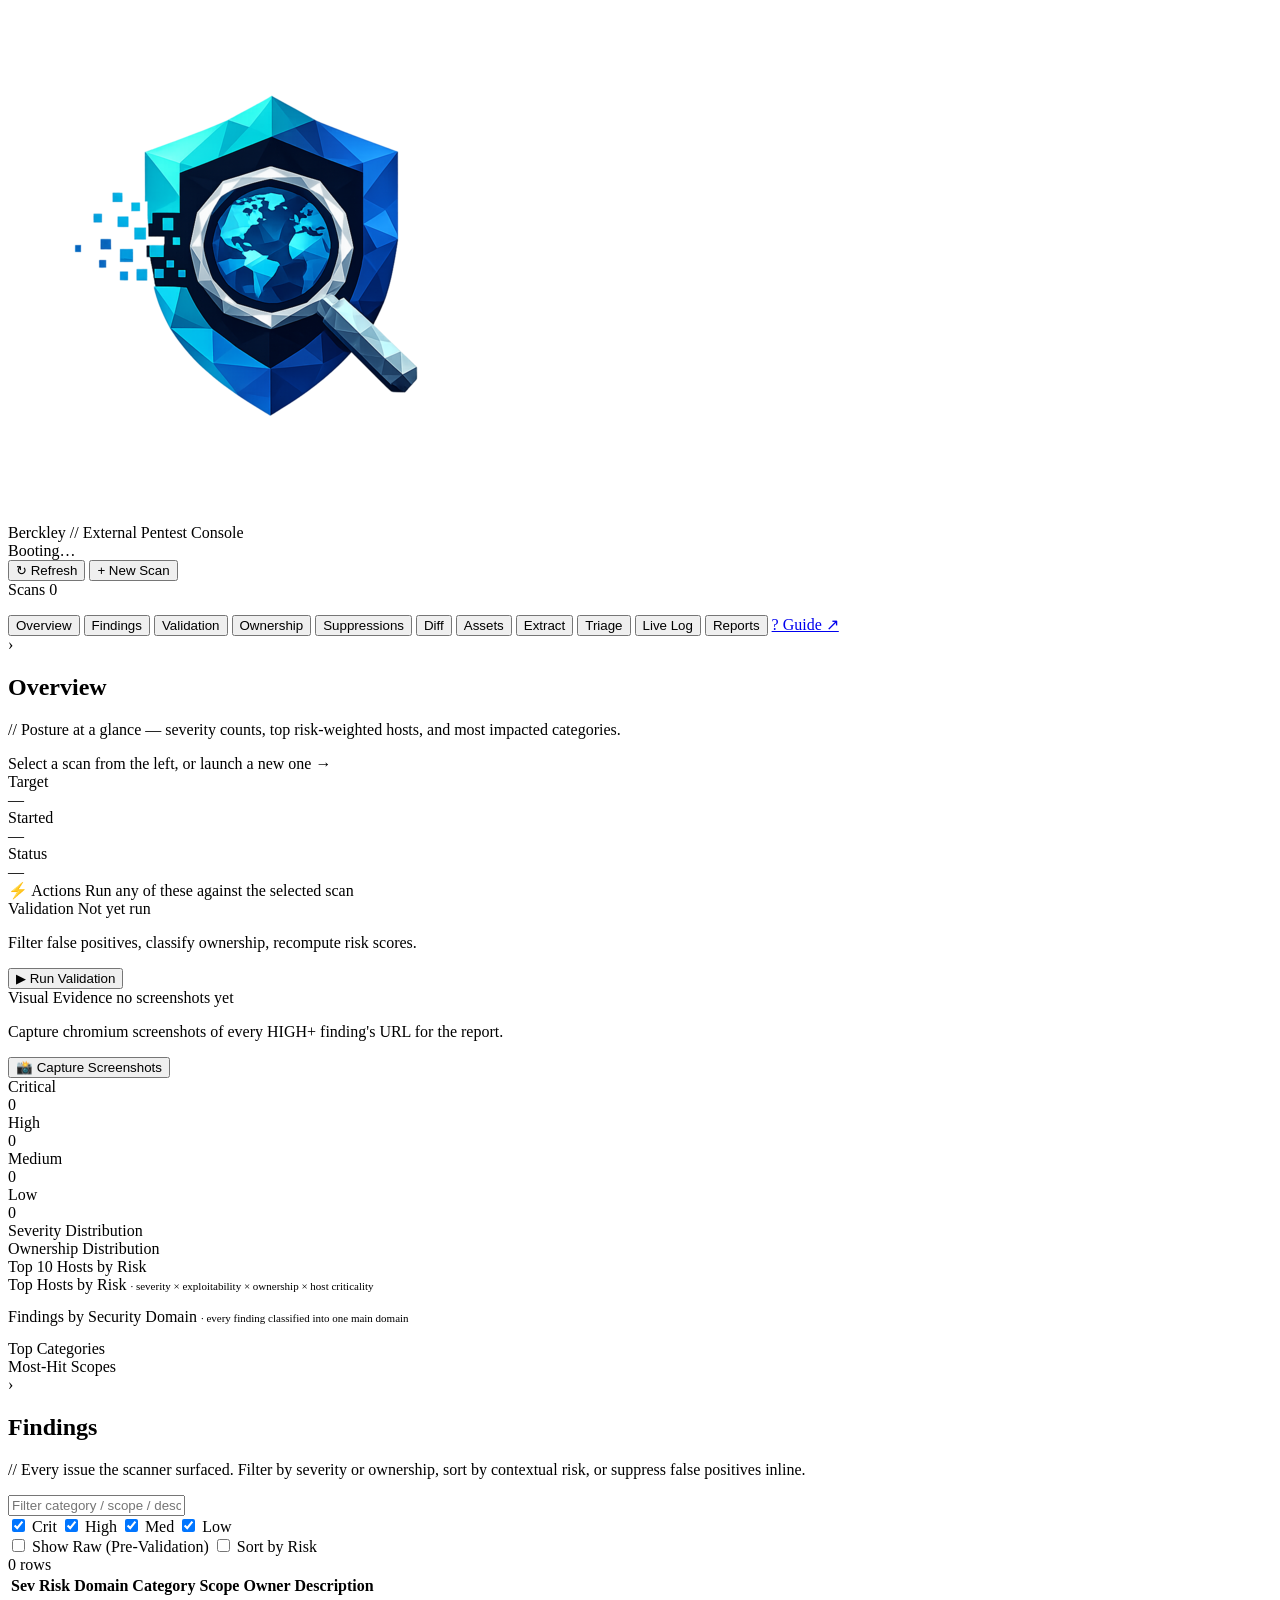
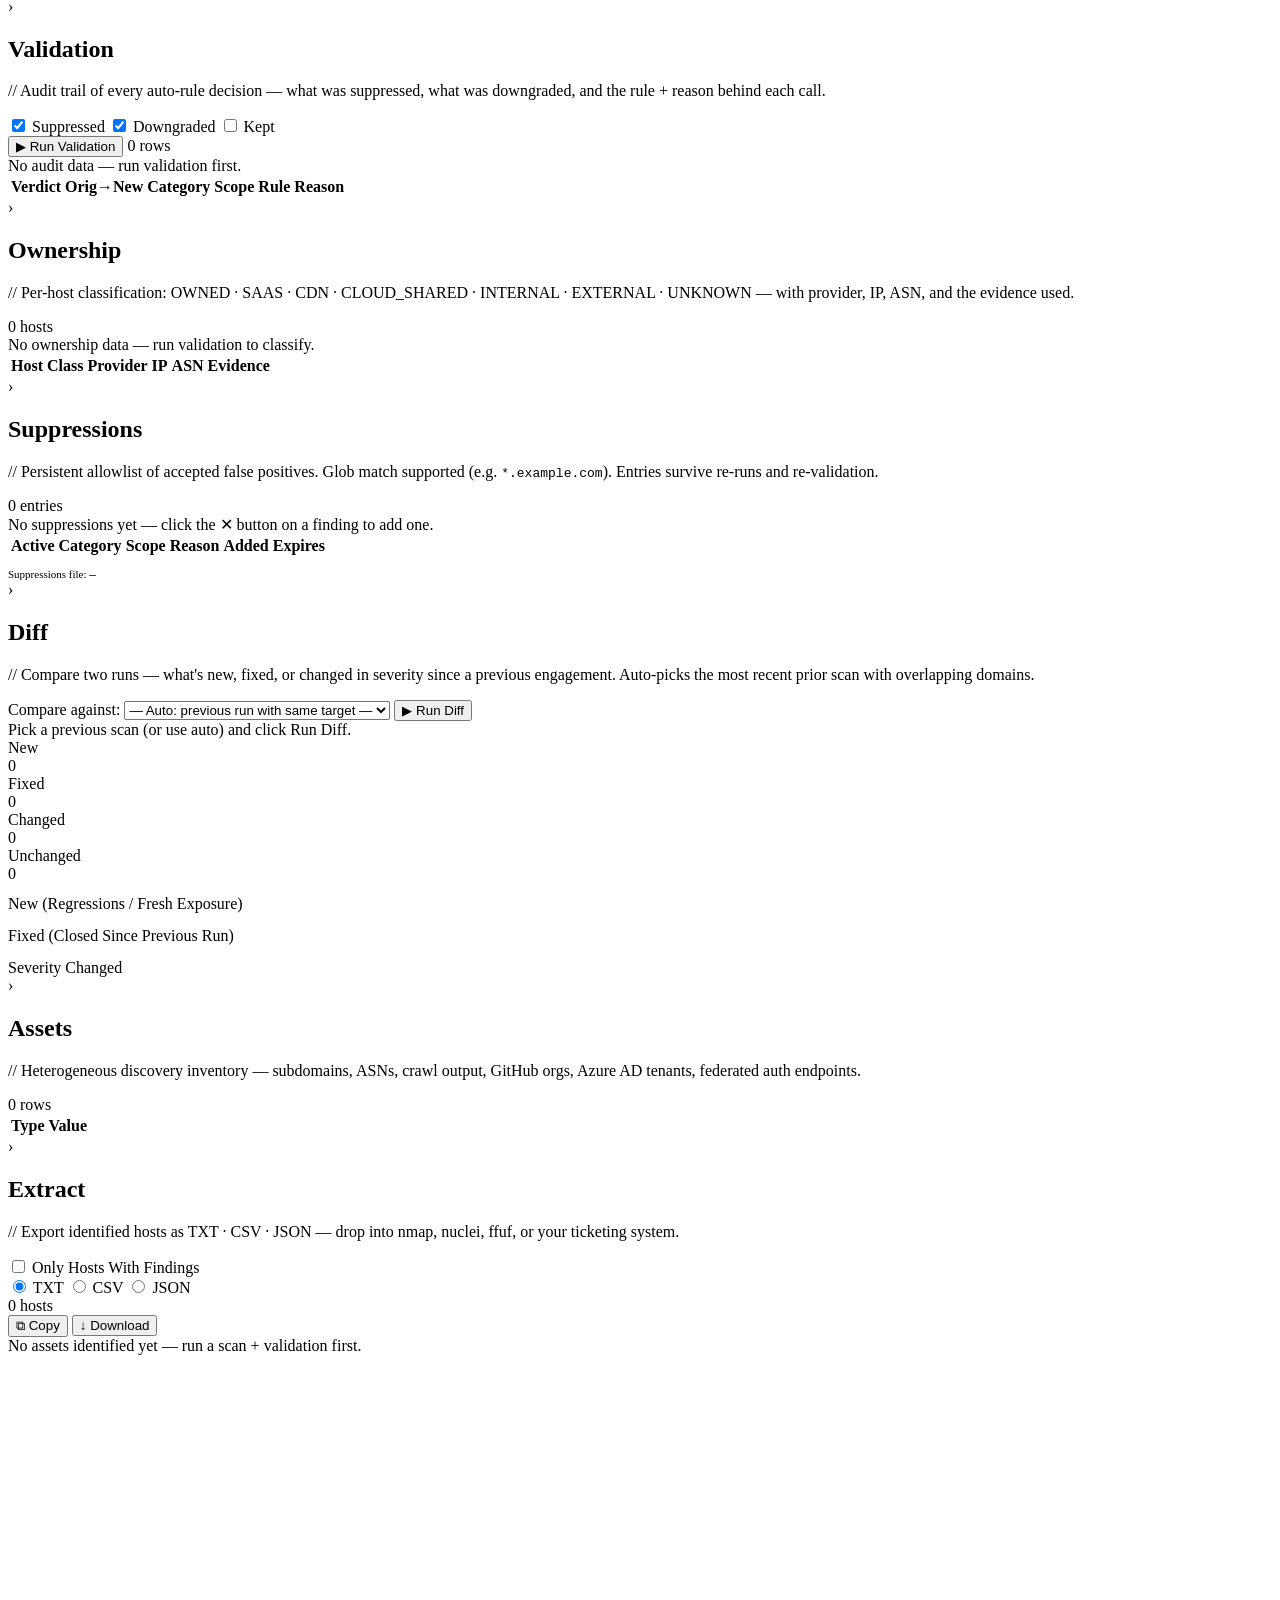
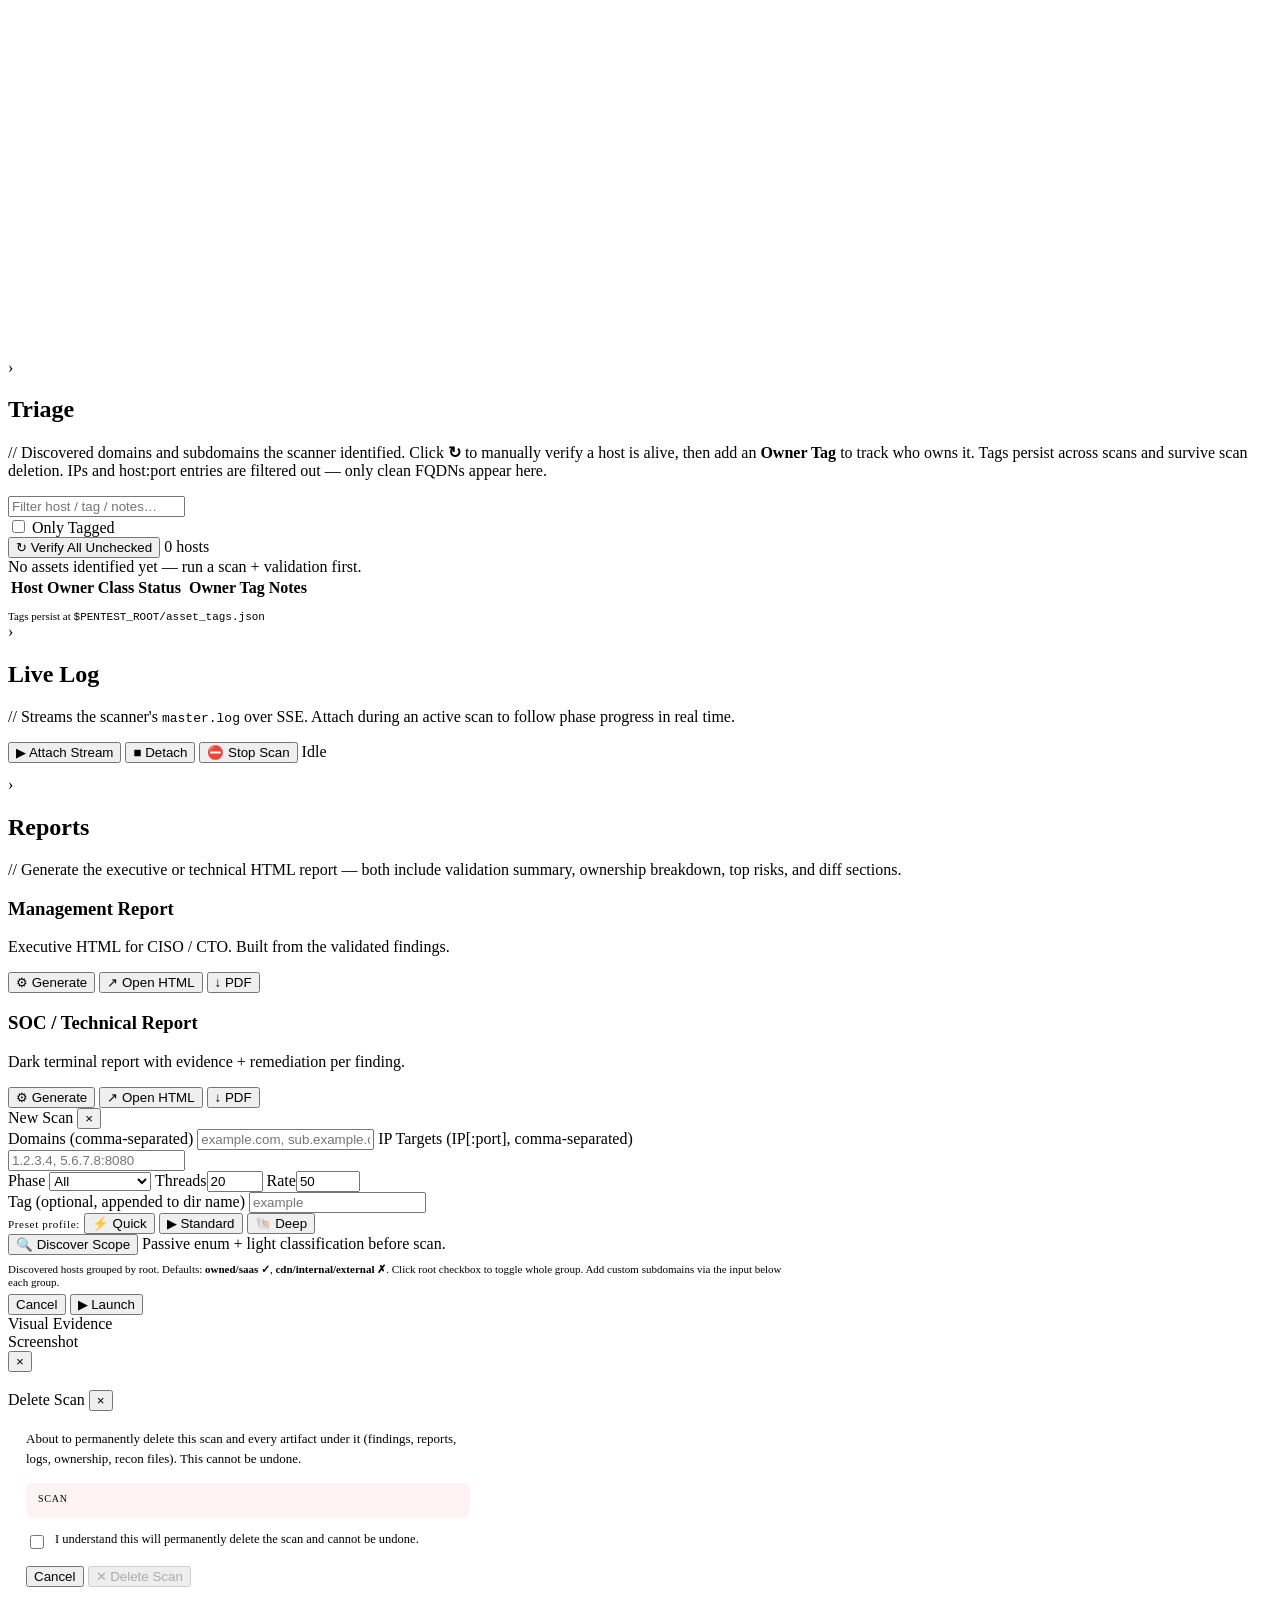
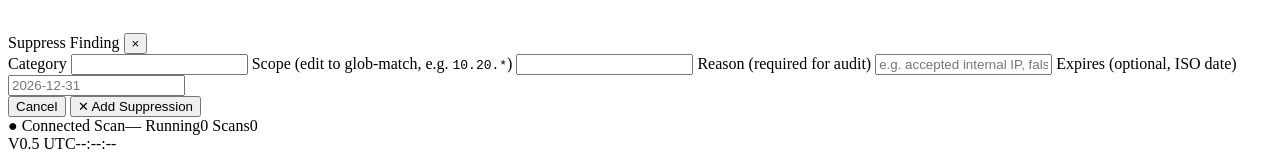
==== dashboard/static/index.html @ d4cac2fb "Berckley — external attack-surface scanner, console & reports Public release of the tool only (no en" ====
<!doctype html>
<html lang="en">
<head>
<meta charset="utf-8">
<meta name="viewport" content="width=device-width, initial-scale=1">
<title>Berckley // External Pentest Console</title>
<link rel="icon" type="image/png" href="/logo.png">
<link rel="apple-touch-icon" href="/logo.png">
<link rel="preconnect" href="https://fonts.googleapis.com">
<link rel="preconnect" href="https://fonts.gstatic.com" crossorigin>
<link href="https://fonts.googleapis.com/css2?family=Inter:wght@400;500;600;700&family=JetBrains+Mono:wght@400;500;600&display=swap" rel="stylesheet">
<link rel="stylesheet" href="/static/style.css">
</head>
<body>

<header class="top">
  <div class="brand">
    <div class="logo-frame">
      <img src="/logo.png" alt="berckley" class="logo-img"
           onerror="this.style.display='none';this.parentElement.querySelector('.logo').style.display='grid';">
      <span class="logo" style="display:none">br</span>
    </div>
    <div class="brand-text">
      <div class="title">
        <span class="wordmark">Berckley</span>
        <span class="sep">//</span>
        <span class="subtitle">External Pentest Console</span>
      </div>
      <div class="sub health-line" id="health-line"><span class="online-dot"></span> Booting…</div>
    </div>
  </div>
  <div class="top-actions">
    <button id="btn-refresh" class="ghost">↻ Refresh</button>
    <button id="btn-new" class="primary">+ New Scan</button>
  </div>
</header>

<main class="layout">

  <aside class="sidebar">
    <div class="sidebar-head">
      <span>Scans</span>
      <span class="dim" id="scan-count">0</span>
    </div>
    <ul id="scan-list" class="scan-list"></ul>
  </aside>

  <section class="content">

    <nav class="tabs">
      <button class="tab active" data-tab="overview">Overview</button>
      <button class="tab" data-tab="findings">Findings</button>
      <button class="tab" data-tab="audit">Validation</button>
      <button class="tab" data-tab="ownership">Ownership</button>
      <button class="tab" data-tab="suppressions">Suppressions</button>
      <button class="tab" data-tab="diff">Diff</button>
      <button class="tab" data-tab="assets">Assets</button>
      <button class="tab" data-tab="extract">Extract</button>
      <button class="tab" data-tab="triage">Triage</button>
      <button class="tab" data-tab="live">Live Log</button>
      <button class="tab" data-tab="reports">Reports</button>
      <a class="tab tab-aux" href="/static/guide.html" target="_blank" rel="noopener"
         title="Open the user guide in a new tab">? Guide ↗</a>
    </nav>

    <div id="panel-overview" class="panel active">
      <div class="panel-head">
        <div class="panel-head-main">
          <span class="panel-prompt">›</span>
          <h2 class="panel-title">Overview</h2>
        </div>
        <p class="panel-desc">// Posture at a glance — severity counts, top risk-weighted hosts, and most impacted categories.</p>
      </div>
      <div id="overview-empty" class="empty">Select a scan from the left, or launch a new one →</div>
      <div id="overview-body" class="hidden">
        <div class="meta">
          <div><span class="dim">Target</span><div id="ov-target">—</div></div>
          <div><span class="dim">Started</span><div id="ov-started">—</div></div>
          <div><span class="dim">Status</span><div id="ov-status">—</div></div>
        </div>

        <div class="actions-bar">
          <div class="actions-bar-head">
            <span class="actions-prompt">⚡</span>
            <span class="actions-title">Actions</span>
            <span class="dim actions-sub">Run any of these against the selected scan</span>
          </div>
          <div class="actions-grid">
            <div class="action-card">
              <div class="action-card-head">
                <span class="action-card-name">Validation</span>
                <span class="action-card-state" id="ov-val-state">Not yet run</span>
              </div>
              <p class="action-card-desc">Filter false positives, classify ownership, recompute risk scores.</p>
              <button id="btn-validate" class="action-card-btn primary">▶ Run Validation</button>
            </div>
            <div class="action-card">
              <div class="action-card-head">
                <span class="action-card-name">Visual Evidence</span>
                <span class="action-card-state" id="shots-state">no screenshots yet</span>
              </div>
              <p class="action-card-desc">Capture chromium screenshots of every HIGH+ finding's URL for the report.</p>
              <button id="btn-capture-shots" class="action-card-btn primary">📸 Capture Screenshots</button>
            </div>
          </div>
        </div>

        <div id="ov-source-banner" class="banner hidden"></div>

        <div id="scorecard" class="scorecard hidden"></div>

        <div class="sev-grid">
          <div class="sev-card crit"><div class="lbl">Critical</div><div id="ov-crit" class="val">0</div><div class="delta dim" id="ov-crit-d"></div></div>
          <div class="sev-card high"><div class="lbl">High</div><div id="ov-high" class="val">0</div><div class="delta dim" id="ov-high-d"></div></div>
          <div class="sev-card med"><div class="lbl">Medium</div><div id="ov-med" class="val">0</div><div class="delta dim" id="ov-med-d"></div></div>
          <div class="sev-card low"><div class="lbl">Low</div><div id="ov-low" class="val">0</div><div class="delta dim" id="ov-low-d"></div></div>
        </div>

        <div class="charts-grid">
          <div class="chart-card">
            <div class="chart-head">Severity Distribution</div>
            <div id="chart-sev" class="chart-body"></div>
          </div>
          <div class="chart-card">
            <div class="chart-head">Ownership Distribution</div>
            <div id="chart-own" class="chart-body"></div>
          </div>
          <div class="chart-card chart-wide">
            <div class="chart-head">Top 10 Hosts by Risk</div>
            <div id="chart-risk" class="chart-body"></div>
          </div>
        </div>

        <div style="margin-bottom:14px">
          <div class="block-title">Top Hosts by Risk
            <span class="dim" style="font-weight:400;font-size:11px">
              · severity × exploitability × ownership × host criticality
            </span>
          </div>
          <table class="data" id="tbl-risk-hosts"><tbody></tbody></table>
        </div>
        <div style="margin-bottom:14px">
          <div class="block-title">Findings by Security Domain
            <span class="dim" style="font-weight:400;font-size:11px">
              · every finding classified into one main domain
            </span>
          </div>
          <div id="domain-cards" class="domain-cards"></div>
        </div>
        <div class="cols">
          <div class="col">
            <div class="block-title">Top Categories</div>
            <table class="data" id="tbl-cats"><tbody></tbody></table>
          </div>
          <div class="col">
            <div class="block-title">Most-Hit Scopes</div>
            <table class="data" id="tbl-scopes"><tbody></tbody></table>
          </div>
        </div>
      </div>
    </div>

    <div id="panel-findings" class="panel">
      <div class="panel-head">
        <div class="panel-head-main">
          <span class="panel-prompt">›</span>
          <h2 class="panel-title">Findings</h2>
        </div>
        <p class="panel-desc">// Every issue the scanner surfaced. Filter by severity or ownership, sort by contextual risk, or suppress false positives inline.</p>
      </div>
      <div class="toolbar">
        <input id="f-search" placeholder="Filter category / scope / description…" />
        <div class="chip-group" id="f-sev">
          <label><input type="checkbox" value="CRITICAL" checked> Crit</label>
          <label><input type="checkbox" value="HIGH" checked> High</label>
          <label><input type="checkbox" value="MEDIUM" checked> Med</label>
          <label><input type="checkbox" value="LOW" checked> Low</label>
        </div>
        <div class="chip-group" id="f-owner"></div>
        <div class="chip-group" id="f-domain"></div>
        <div class="chip-group">
          <label><input type="checkbox" id="f-raw"> Show Raw (Pre-Validation)</label>
          <label><input type="checkbox" id="f-sort-risk"> Sort by Risk</label>
        </div>
        <span class="dim" id="f-count">0 rows</span>
      </div>
      <div class="table-wrap">
        <table class="data findings">
          <thead><tr><th>Sev</th><th>Risk</th><th>Domain</th><th>Category</th><th>Scope</th><th>Owner</th><th>Description</th><th></th></tr></thead>
          <tbody id="findings-body"></tbody>
        </table>
      </div>
    </div>

    <div id="panel-audit" class="panel">
      <div class="panel-head">
        <div class="panel-head-main">
          <span class="panel-prompt">›</span>
          <h2 class="panel-title">Validation</h2>
        </div>
        <p class="panel-desc">// Audit trail of every auto-rule decision — what was suppressed, what was downgraded, and the rule + reason behind each call.</p>
      </div>
      <div class="toolbar">
        <div class="chip-group" id="a-verdict">
          <label><input type="checkbox" value="SUPPRESS" checked> Suppressed</label>
          <label><input type="checkbox" value="DOWNGRADE" checked> Downgraded</label>
          <label><input type="checkbox" value="KEEP"> Kept</label>
        </div>
        <button id="btn-validate-2" class="primary">▶ Run Validation</button>
        <span class="dim" id="audit-count">0 rows</span>
      </div>
      <div id="audit-empty" class="empty hidden">No audit data — run validation first.</div>
      <div class="table-wrap" id="audit-wrap">
        <table class="data">
          <thead><tr><th>Verdict</th><th>Orig→New</th><th>Category</th><th>Scope</th><th>Rule</th><th>Reason</th></tr></thead>
          <tbody id="audit-body"></tbody>
        </table>
      </div>
    </div>

    <div id="panel-ownership" class="panel">
      <div class="panel-head">
        <div class="panel-head-main">
          <span class="panel-prompt">›</span>
          <h2 class="panel-title">Ownership</h2>
        </div>
        <p class="panel-desc">// Per-host classification: OWNED · SAAS · CDN · CLOUD_SHARED · INTERNAL · EXTERNAL · UNKNOWN — with provider, IP, ASN, and the evidence used.</p>
      </div>
      <div class="toolbar">
        <div id="o-classes" class="chip-group"></div>
        <span class="dim" id="o-count">0 hosts</span>
      </div>
      <div id="ownership-empty" class="empty hidden">No ownership data — run validation to classify.</div>
      <div class="table-wrap" id="ownership-wrap">
        <table class="data">
          <thead><tr><th>Host</th><th>Class</th><th>Provider</th><th>IP</th><th>ASN</th><th>Evidence</th></tr></thead>
          <tbody id="ownership-body"></tbody>
        </table>
      </div>
    </div>

    <div id="panel-suppressions" class="panel">
      <div class="panel-head">
        <div class="panel-head-main">
          <span class="panel-prompt">›</span>
          <h2 class="panel-title">Suppressions</h2>
        </div>
        <p class="panel-desc">// Persistent allowlist of accepted false positives. Glob match supported (e.g. <code>*.example.com</code>). Entries survive re-runs and re-validation.</p>
      </div>
      <div class="toolbar">
        <span class="dim" id="sup-count">0 entries</span>
      </div>
      <div id="sup-empty" class="empty hidden">No suppressions yet — click the ✕ button on a finding to add one.</div>
      <div class="table-wrap" id="sup-wrap">
        <table class="data">
          <thead><tr><th>Active</th><th>Category</th><th>Scope</th><th>Reason</th><th>Added</th><th>Expires</th><th></th></tr></thead>
          <tbody id="sup-body"></tbody>
        </table>
      </div>
      <div class="dim" style="margin-top:10px;font-size:11px">
        Suppressions file: <code id="sup-file">—</code>
      </div>
    </div>

    <div id="panel-diff" class="panel">
      <div class="panel-head">
        <div class="panel-head-main">
          <span class="panel-prompt">›</span>
          <h2 class="panel-title">Diff</h2>
        </div>
        <p class="panel-desc">// Compare two runs — what's new, fixed, or changed in severity since a previous engagement. Auto-picks the most recent prior scan with overlapping domains.</p>
      </div>
      <div class="toolbar">
        <label class="dim">Compare against:</label>
        <select id="diff-against"><option value="">— Auto: previous run with same target —</option></select>
        <button id="btn-diff" class="primary">▶ Run Diff</button>
        <span class="dim" id="diff-state"></span>
      </div>
      <div id="diff-empty" class="empty">Pick a previous scan (or use auto) and click Run Diff.</div>
      <div id="diff-body" class="hidden">
        <div class="sev-grid" style="grid-template-columns: repeat(4, 1fr); margin-bottom: 12px">
          <div class="sev-card crit"><div class="lbl">New</div><div id="diff-new-n" class="val">0</div></div>
          <div class="sev-card low"><div class="lbl">Fixed</div><div id="diff-fixed-n" class="val">0</div></div>
          <div class="sev-card med"><div class="lbl">Changed</div><div id="diff-changed-n" class="val">0</div></div>
          <div class="sev-card"><div class="lbl">Unchanged</div><div id="diff-same-n" class="val">0</div></div>
        </div>
        <div class="cols" style="grid-template-columns: 1fr">
          <div>
            <div class="block-title">New (Regressions / Fresh Exposure)</div>
            <table class="data"><tbody id="diff-new-body"></tbody></table>
          </div>
          <div style="margin-top:14px">
            <div class="block-title">Fixed (Closed Since Previous Run)</div>
            <table class="data"><tbody id="diff-fixed-body"></tbody></table>
          </div>
          <div style="margin-top:14px">
            <div class="block-title">Severity Changed</div>
            <table class="data"><tbody id="diff-changed-body"></tbody></table>
          </div>
        </div>
      </div>
    </div>

    <div id="panel-assets" class="panel">
      <div class="panel-head">
        <div class="panel-head-main">
          <span class="panel-prompt">›</span>
          <h2 class="panel-title">Assets</h2>
        </div>
        <p class="panel-desc">// Heterogeneous discovery inventory — subdomains, ASNs, crawl output, GitHub orgs, Azure AD tenants, federated auth endpoints.</p>
      </div>
      <div class="toolbar">
        <div id="a-types" class="chip-group"></div>
        <span class="dim" id="a-count">0 rows</span>
      </div>
      <div class="table-wrap">
        <table class="data">
          <thead><tr><th>Type</th><th>Value</th></tr></thead>
          <tbody id="assets-body"></tbody>
        </table>
      </div>
    </div>

    <div id="panel-extract" class="panel">
      <div class="panel-head">
        <div class="panel-head-main">
          <span class="panel-prompt">›</span>
          <h2 class="panel-title">Extract</h2>
        </div>
        <p class="panel-desc">// Export identified hosts as TXT · CSV · JSON — drop into nmap, nuclei, ffuf, or your ticketing system.</p>
      </div>
      <div class="toolbar">
        <div id="x-classes" class="chip-group"></div>
        <div class="chip-group">
          <label><input type="checkbox" id="x-with-findings"> Only Hosts With Findings</label>
        </div>
        <div class="chip-group" id="x-format-group">
          <label><input type="radio" name="xfmt" value="txt" checked> TXT</label>
          <label><input type="radio" name="xfmt" value="csv"> CSV</label>
          <label><input type="radio" name="xfmt" value="json"> JSON</label>
        </div>
        <span class="dim" id="x-count">0 hosts</span>
        <div class="row" style="margin-left:auto">
          <button id="x-copy" class="ghost">⧉ Copy</button>
          <button id="x-download" class="primary">↓ Download</button>
        </div>
      </div>
      <div id="extract-empty" class="empty hidden">No assets identified yet — run a scan + validation first.</div>
      <pre id="extract-preview" class="terminal" style="height:calc(100vh - 320px);font-size:12px"></pre>
    </div>

    <div id="panel-triage" class="panel">
      <div class="panel-head">
        <div class="panel-head-main">
          <span class="panel-prompt">›</span>
          <h2 class="panel-title">Triage</h2>
        </div>
        <p class="panel-desc">// Discovered domains and subdomains the scanner identified. Click <strong>↻</strong> to manually verify a host is alive, then add an <strong>Owner Tag</strong> to track who owns it. Tags persist across scans and survive scan deletion. IPs and host:port entries are filtered out — only clean FQDNs appear here.</p>
      </div>
      <div class="toolbar">
        <input id="t-search" placeholder="Filter host / tag / notes…">
        <div class="chip-group" id="t-status-chips"></div>
        <div class="chip-group">
          <label><input type="checkbox" id="t-only-tagged"> Only Tagged</label>
        </div>
        <button id="t-verify-all" class="primary">↻ Verify All Unchecked</button>
        <span class="dim" id="t-count">0 hosts</span>
      </div>
      <div id="triage-empty" class="empty hidden">No assets identified yet — run a scan + validation first.</div>
      <div class="table-wrap" id="triage-wrap">
        <table class="data triage">
          <thead><tr>
            <th>Host</th>
            <th>Owner Class</th>
            <th>Status</th>
            <th></th>
            <th>Owner Tag</th>
            <th>Notes</th>
            <th></th>
          </tr></thead>
          <tbody id="triage-body"></tbody>
        </table>
      </div>
      <div class="dim" style="margin-top:10px;font-size:11px">
        Tags persist at <code id="t-file">$PENTEST_ROOT/asset_tags.json</code>
      </div>
    </div>

    <div id="panel-live" class="panel">
      <div class="panel-head">
        <div class="panel-head-main">
          <span class="panel-prompt">›</span>
          <h2 class="panel-title">Live Log</h2>
        </div>
        <p class="panel-desc">// Streams the scanner's <code>master.log</code> over SSE. Attach during an active scan to follow phase progress in real time.</p>
      </div>
      <div class="toolbar">
        <button id="btn-attach" class="primary">▶ Attach Stream</button>
        <button id="btn-detach" class="ghost">■ Detach</button>
        <button id="btn-stop" class="danger">⛔ Stop Scan</button>
        <span class="dim" id="stream-state">Idle</span>
      </div>
      <pre id="live-log" class="terminal"></pre>
    </div>

    <div id="panel-reports" class="panel">
      <div class="panel-head">
        <div class="panel-head-main">
          <span class="panel-prompt">›</span>
          <h2 class="panel-title">Reports</h2>
        </div>
        <p class="panel-desc">// Generate the executive or technical HTML report — both include validation summary, ownership breakdown, top risks, and diff sections.</p>
      </div>
      <div class="report-actions">
        <div class="rep-card">
          <h3>Management Report</h3>
          <p class="dim">Executive HTML for CISO / CTO. Built from the validated findings.</p>
          <div class="row">
            <button id="btn-gen-mgmt" class="primary">⚙ Generate</button>
            <button id="btn-view-mgmt" class="ghost">↗ Open HTML</button>
            <button id="btn-pdf-mgmt" class="ghost">↓ PDF</button>
          </div>
        </div>
        <div class="rep-card">
          <h3>SOC / Technical Report</h3>
          <p class="dim">Dark terminal report with evidence + remediation per finding.</p>
          <div class="row">
            <button id="btn-gen-soc" class="primary">⚙ Generate</button>
            <button id="btn-view-soc" class="ghost">↗ Open HTML</button>
            <button id="btn-pdf-soc" class="ghost">↓ PDF</button>
          </div>
        </div>
      </div>
    </div>

  </section>
</main>

<!-- New scan modal -->
<div id="modal" class="modal hidden">
  <div class="modal-body" style="width:780px;max-width:96vw">
    <div class="modal-head">
      <span>New Scan</span>
      <button id="modal-close" class="ghost">×</button>
    </div>
    <form id="new-form">
      <label>Domains <span class="dim">(comma-separated)</span>
        <input name="domains" placeholder="example.com, sub.example.com">
      </label>
      <label>IP Targets <span class="dim">(IP[:port], comma-separated)</span>
        <input name="targets" placeholder="1.2.3.4, 5.6.7.8:8080">
      </label>
      <div class="row3">
        <label>Phase
          <select name="phase">
            <option value="all" selected>All</option>
            <option value="1">1 — OSINT</option>
            <option value="2">2 — DNS</option>
            <option value="3">3 — Recon</option>
            <option value="4">4 — TLS</option>
            <option value="5">5 — Headers</option>
            <option value="6">6 — WebApp</option>
            <option value="7">7 — CVE</option>
            <option value="8">8 — Auth</option>
            <option value="9">9 — Report</option>
          </select>
        </label>
        <label>Threads<input name="threads" type="number" value="20" min="1" max="200"></label>
        <label>Rate<input name="rate" type="number" value="50" min="1" max="1000"></label>
      </div>
      <label>Tag <span class="dim">(optional, appended to dir name)</span>
        <input name="name_suffix" placeholder="example">
      </label>

      <div class="profile-row">
        <span class="dim" style="font-size:11px;letter-spacing:.06em">Preset profile:</span>
        <button type="button" class="profile-btn" data-profile="quick"    title="Phase 3-5 only · rate 200 · ~5-10 min">⚡ Quick</button>
        <button type="button" class="profile-btn active" data-profile="standard" title="All phases · rate 50 · ~60-90 min">▶ Standard</button>
        <button type="button" class="profile-btn" data-profile="deep"     title="All phases · rate 30 · slower but stealthier · 2+ hours">🐚 Deep</button>
      </div>

      <div class="row" style="gap:8px;align-items:center">
        <button type="button" id="btn-discover" class="ghost">🔍 Discover Scope</button>
        <span class="dim" id="discover-state">Passive enum + light classification before scan.</span>
      </div>

      <div id="scope-tree-wrap" class="hidden" style="margin-top:8px">
        <div class="dim" style="font-size:11px;margin-bottom:6px">
          Discovered hosts grouped by root. Defaults: <strong>owned/saas ✓</strong>,
          <strong>cdn/internal/external ✗</strong>. Click root checkbox to toggle whole group.
          Add custom subdomains via the input below each group.
        </div>
        <div id="scope-tree" class="scope-tree"></div>
      </div>

      <div class="row" style="justify-content:space-between;align-items:center">
        <span class="dim" id="scope-count"></span>
        <div class="row">
          <button type="button" id="form-cancel" class="ghost">Cancel</button>
          <button type="submit" class="primary">▶ Launch</button>
        </div>
      </div>
      <div id="form-msg" class="dim"></div>
    </form>
  </div>
</div>

<!-- Screenshot lightbox modal -->
<div id="shot-modal" class="modal lightbox hidden">
  <div class="lightbox-body">
    <div class="lightbox-head">
      <div>
        <div class="lightbox-eyebrow">Visual Evidence</div>
        <div class="lightbox-title" id="shot-modal-title">Screenshot</div>
        <div class="lightbox-url" id="shot-modal-meta"></div>
      </div>
      <button id="shot-modal-close" class="lightbox-close" aria-label="Close">×</button>
    </div>
    <div class="lightbox-frame">
      <img id="shot-modal-img" alt="">
    </div>
  </div>
</div>

<!-- Delete scan confirm modal -->
<div id="del-modal" class="modal hidden">
  <div class="modal-body" style="width:480px">
    <div class="modal-head">
      <span>Delete Scan</span>
      <button id="del-modal-close" class="ghost">×</button>
    </div>
    <div style="padding:18px;display:flex;flex-direction:column;gap:14px">
      <div style="color:var(--fg);font-size:13px;line-height:1.55">
        About to permanently delete this scan and every artifact under it
        (findings, reports, logs, ownership, recon files). This cannot be
        undone.
      </div>
      <div style="padding:10px 12px;border:1px solid var(--crit);
                  background:rgba(255,59,92,.06);border-radius:6px">
        <div class="dim" style="font-size:10px;letter-spacing:.08em;text-transform:uppercase;margin-bottom:4px">Scan</div>
        <div id="del-name" style="font-family:var(--font-mono);color:var(--fg-strong);word-break:break-all"></div>
      </div>
      <label style="display:flex;gap:8px;align-items:flex-start;
                    font-size:12.5px;color:var(--fg-soft);cursor:pointer">
        <input type="checkbox" id="del-confirm" style="margin-top:3px;width:14px;height:14px">
        <span>I understand this will permanently delete the scan and cannot be undone.</span>
      </label>
      <div class="row" style="justify-content:flex-end;gap:8px">
        <button type="button" id="del-cancel" class="ghost">Cancel</button>
        <button type="button" id="del-confirm-btn" class="danger" disabled>✕ Delete Scan</button>
      </div>
      <div id="del-msg" class="dim" style="font-size:11px;min-height:14px"></div>
    </div>
  </div>
</div>

<!-- Suppress modal -->
<div id="sup-modal" class="modal hidden">
  <div class="modal-body">
    <div class="modal-head">
      <span>Suppress Finding</span>
      <button id="sup-modal-close" class="ghost">×</button>
    </div>
    <form id="sup-form">
      <label>Category
        <input name="category" id="sup-cat" readonly>
      </label>
      <label>Scope <span class="dim">(edit to glob-match, e.g. <code>10.20.*</code>)</span>
        <input name="scope" id="sup-scope">
      </label>
      <label>Reason <span class="dim">(required for audit)</span>
        <input name="reason" placeholder="e.g. accepted internal IP, false positive verified manually" required>
      </label>
      <label>Expires <span class="dim">(optional, ISO date)</span>
        <input name="expires_at" placeholder="2026-12-31">
      </label>
      <div class="row" style="justify-content:flex-end">
        <button type="button" id="sup-cancel" class="ghost">Cancel</button>
        <button type="submit" class="primary">✕ Add Suppression</button>
      </div>
      <div id="sup-msg" class="dim"></div>
    </form>
  </div>
</div>

<footer class="statusbar">
  <div class="sb-left">
    <span class="sb-pill" id="sb-conn">● Connected</span>
    <span class="sb-cell"><span class="sb-key">Scan</span><span class="sb-val" id="sb-scan">—</span></span>
    <span class="sb-cell"><span class="sb-key">Running</span><span class="sb-val" id="sb-running">0</span></span>
    <span class="sb-cell"><span class="sb-key">Scans</span><span class="sb-val" id="sb-scans">0</span></span>
  </div>
  <div class="sb-right">
    <span class="sb-cell"><span class="sb-key">V</span><span class="sb-val">0.5</span></span>
    <span class="sb-cell"><span class="sb-key">UTC</span><span class="sb-val" id="sb-clock">--:--:--</span></span>
  </div>
</footer>

<script src="/static/app.js"></script>
</body>
</html>
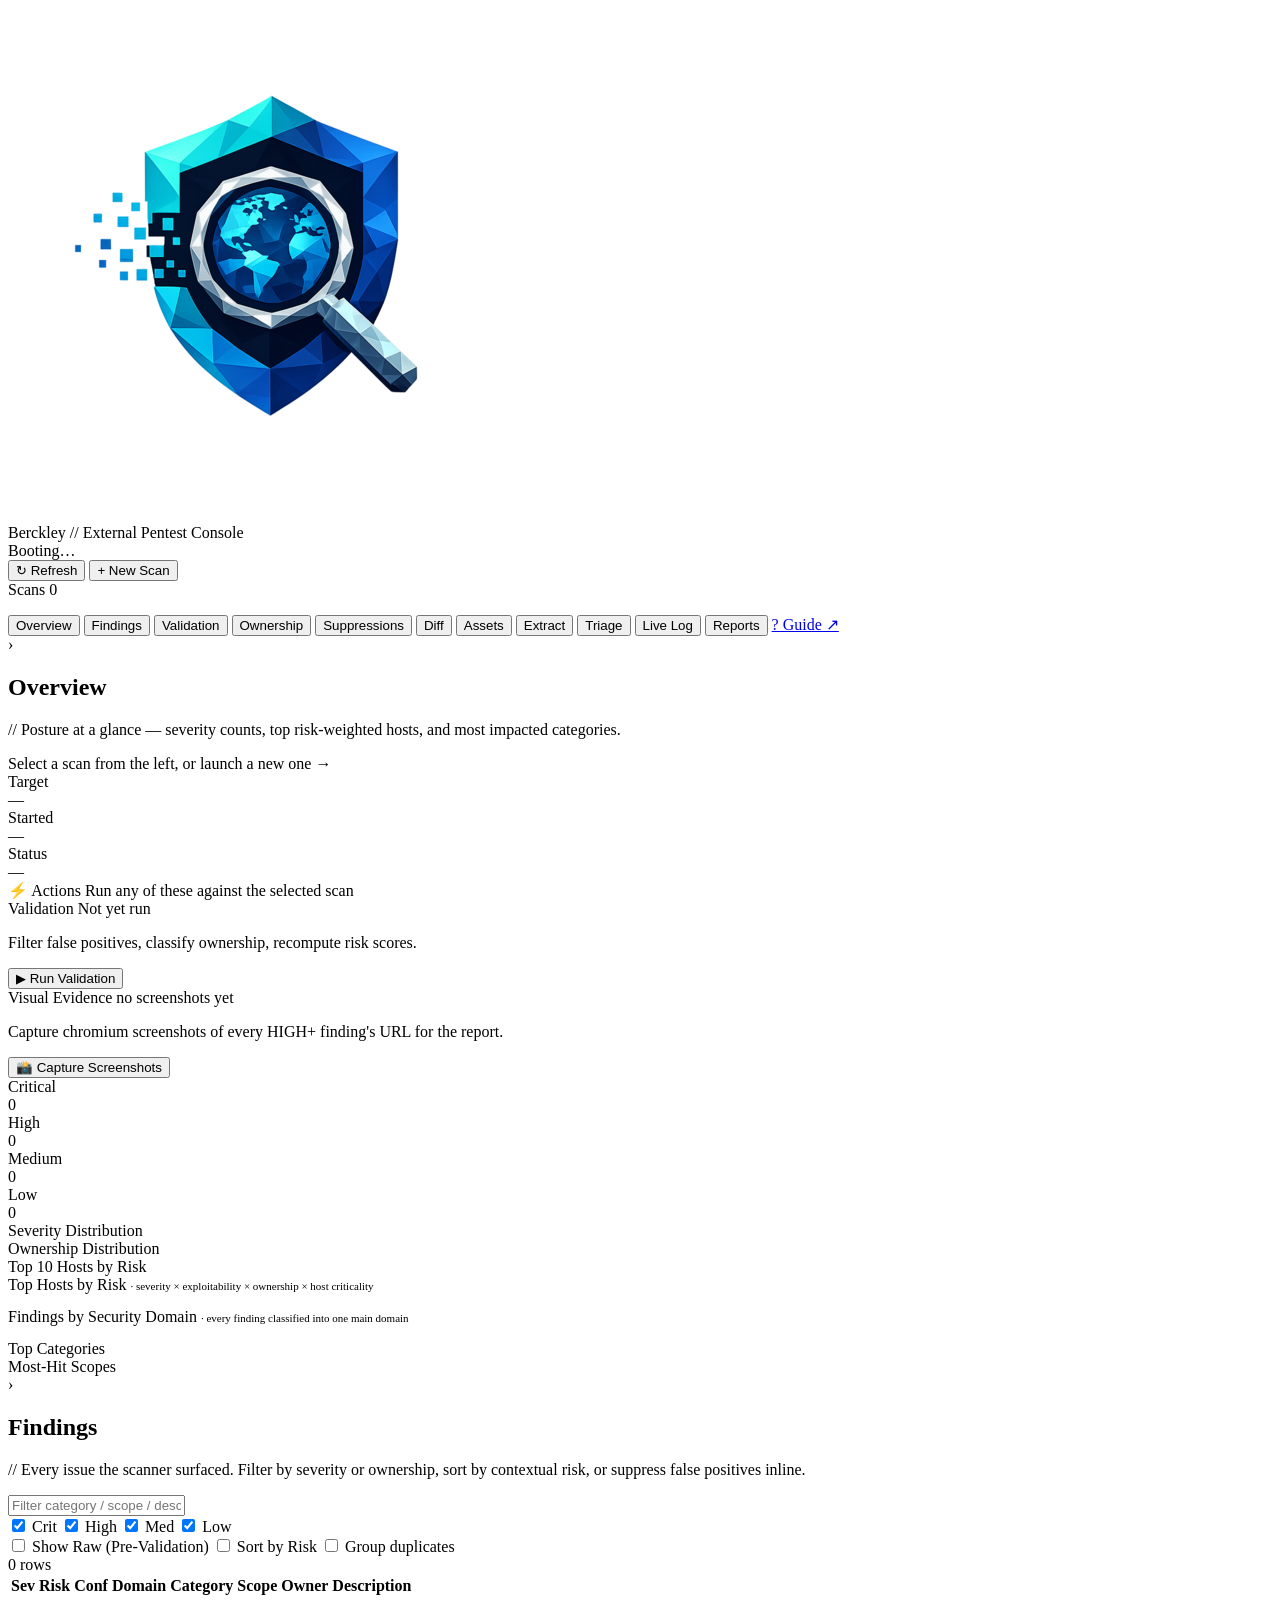
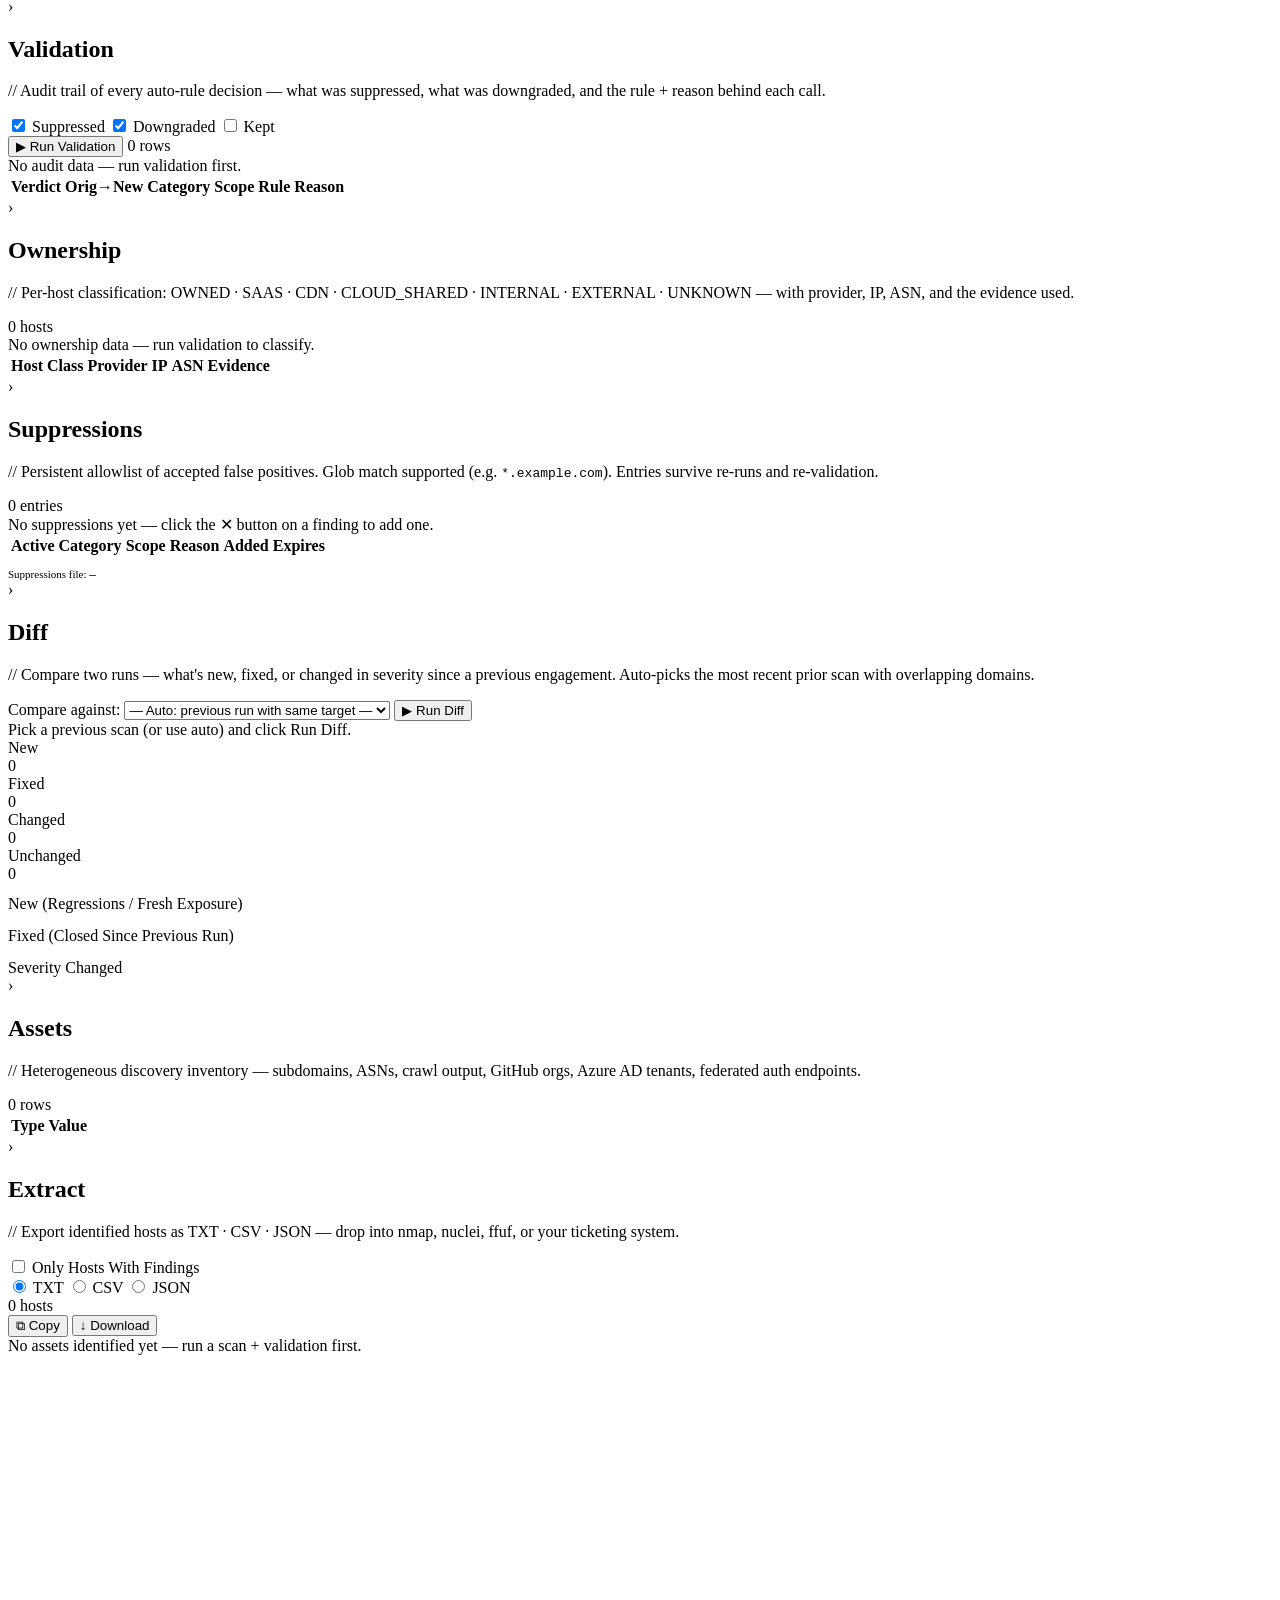
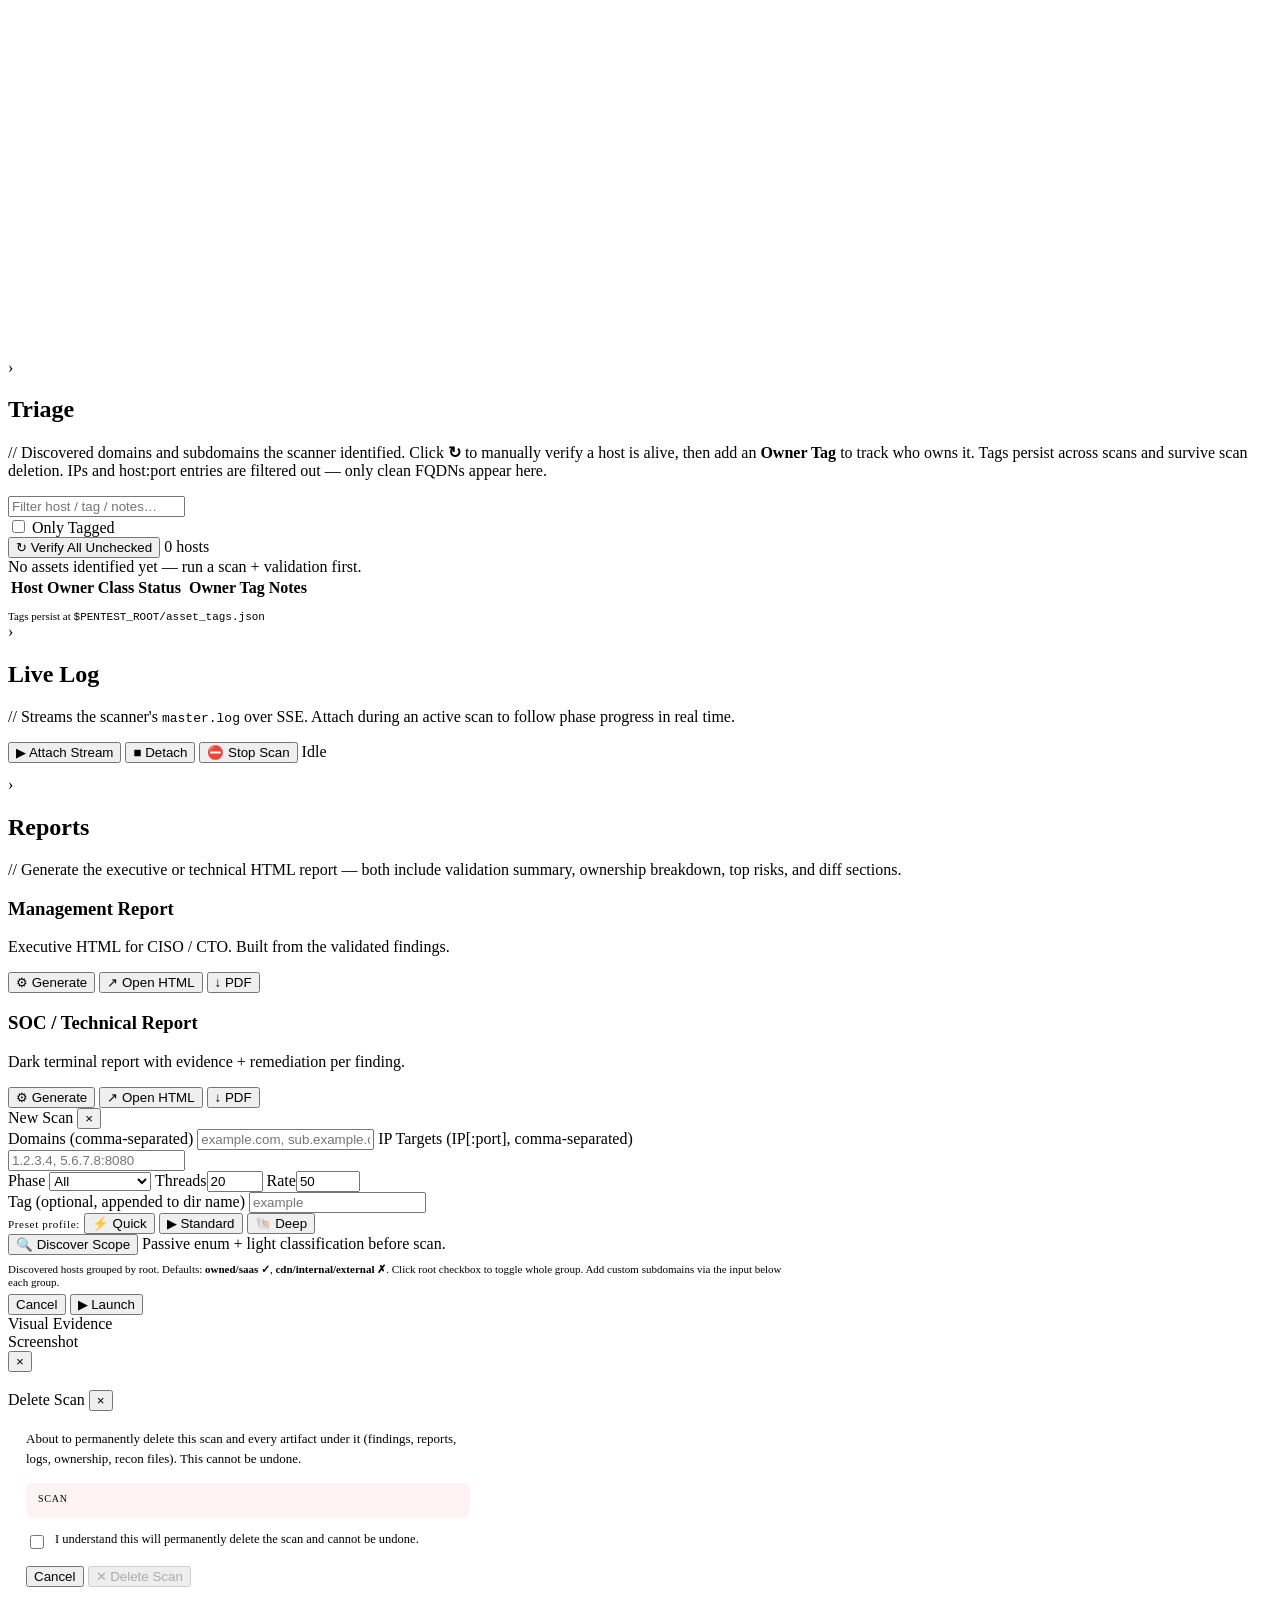
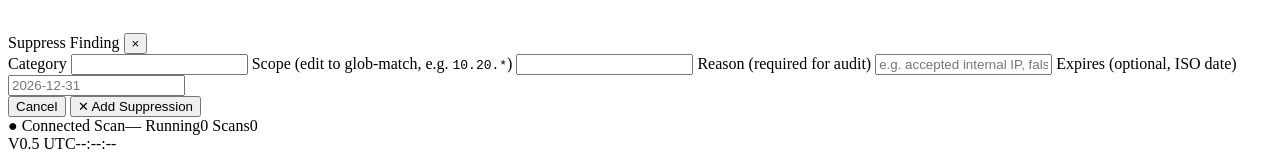
==== commit 7a84b536: "findings: confidence, HTTP evidence, category re-probes, dedup + tests Strengthen finding quality an" ====
--- a/dashboard/static/index.html
+++ b/dashboard/static/index.html
@@ -178,15 +178,17 @@
         </div>
         <div class="chip-group" id="f-owner"></div>
         <div class="chip-group" id="f-domain"></div>
+        <div class="chip-group" id="f-confidence"></div>
         <div class="chip-group">
           <label><input type="checkbox" id="f-raw"> Show Raw (Pre-Validation)</label>
           <label><input type="checkbox" id="f-sort-risk"> Sort by Risk</label>
+          <label><input type="checkbox" id="f-group"> Group duplicates</label>
         </div>
         <span class="dim" id="f-count">0 rows</span>
       </div>
       <div class="table-wrap">
         <table class="data findings">
-          <thead><tr><th>Sev</th><th>Risk</th><th>Domain</th><th>Category</th><th>Scope</th><th>Owner</th><th>Description</th><th></th></tr></thead>
+          <thead><tr><th>Sev</th><th>Risk</th><th>Conf</th><th>Domain</th><th>Category</th><th>Scope</th><th>Owner</th><th>Description</th><th></th></tr></thead>
           <tbody id="findings-body"></tbody>
         </table>
       </div>
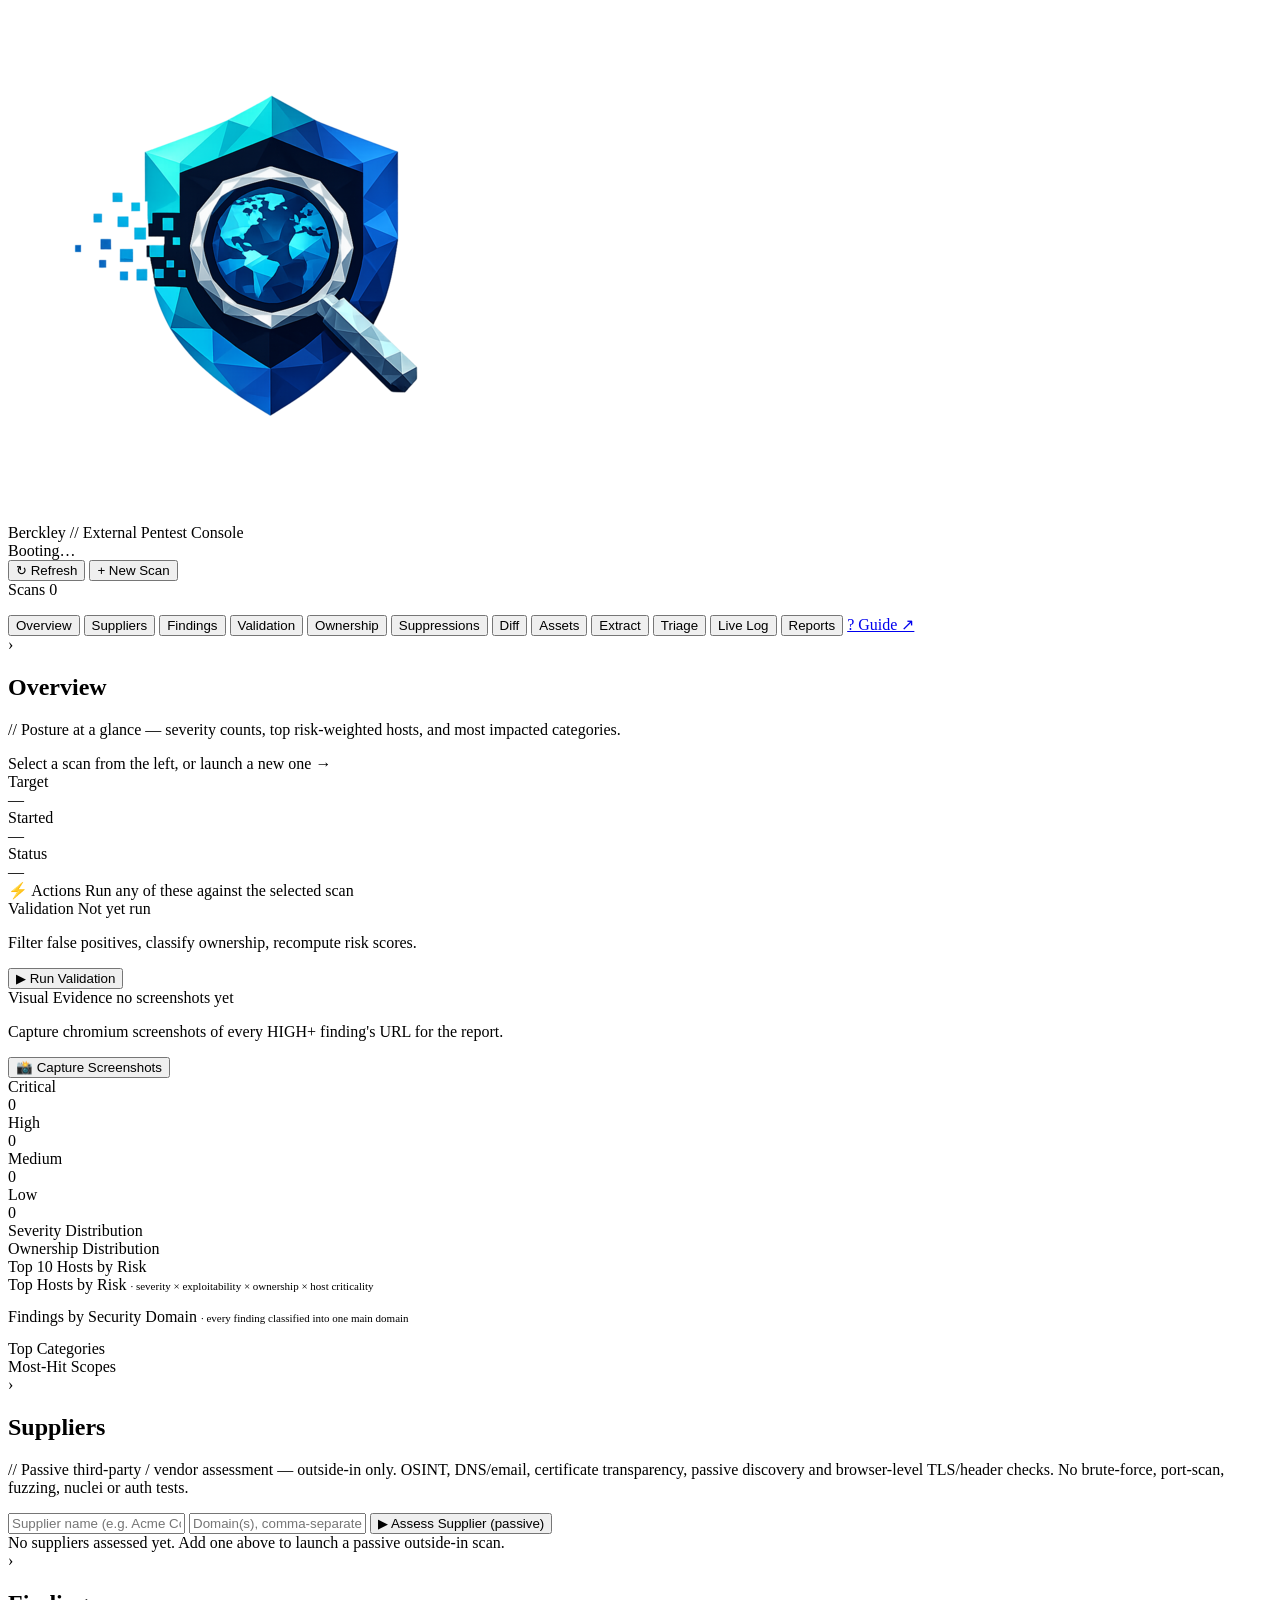
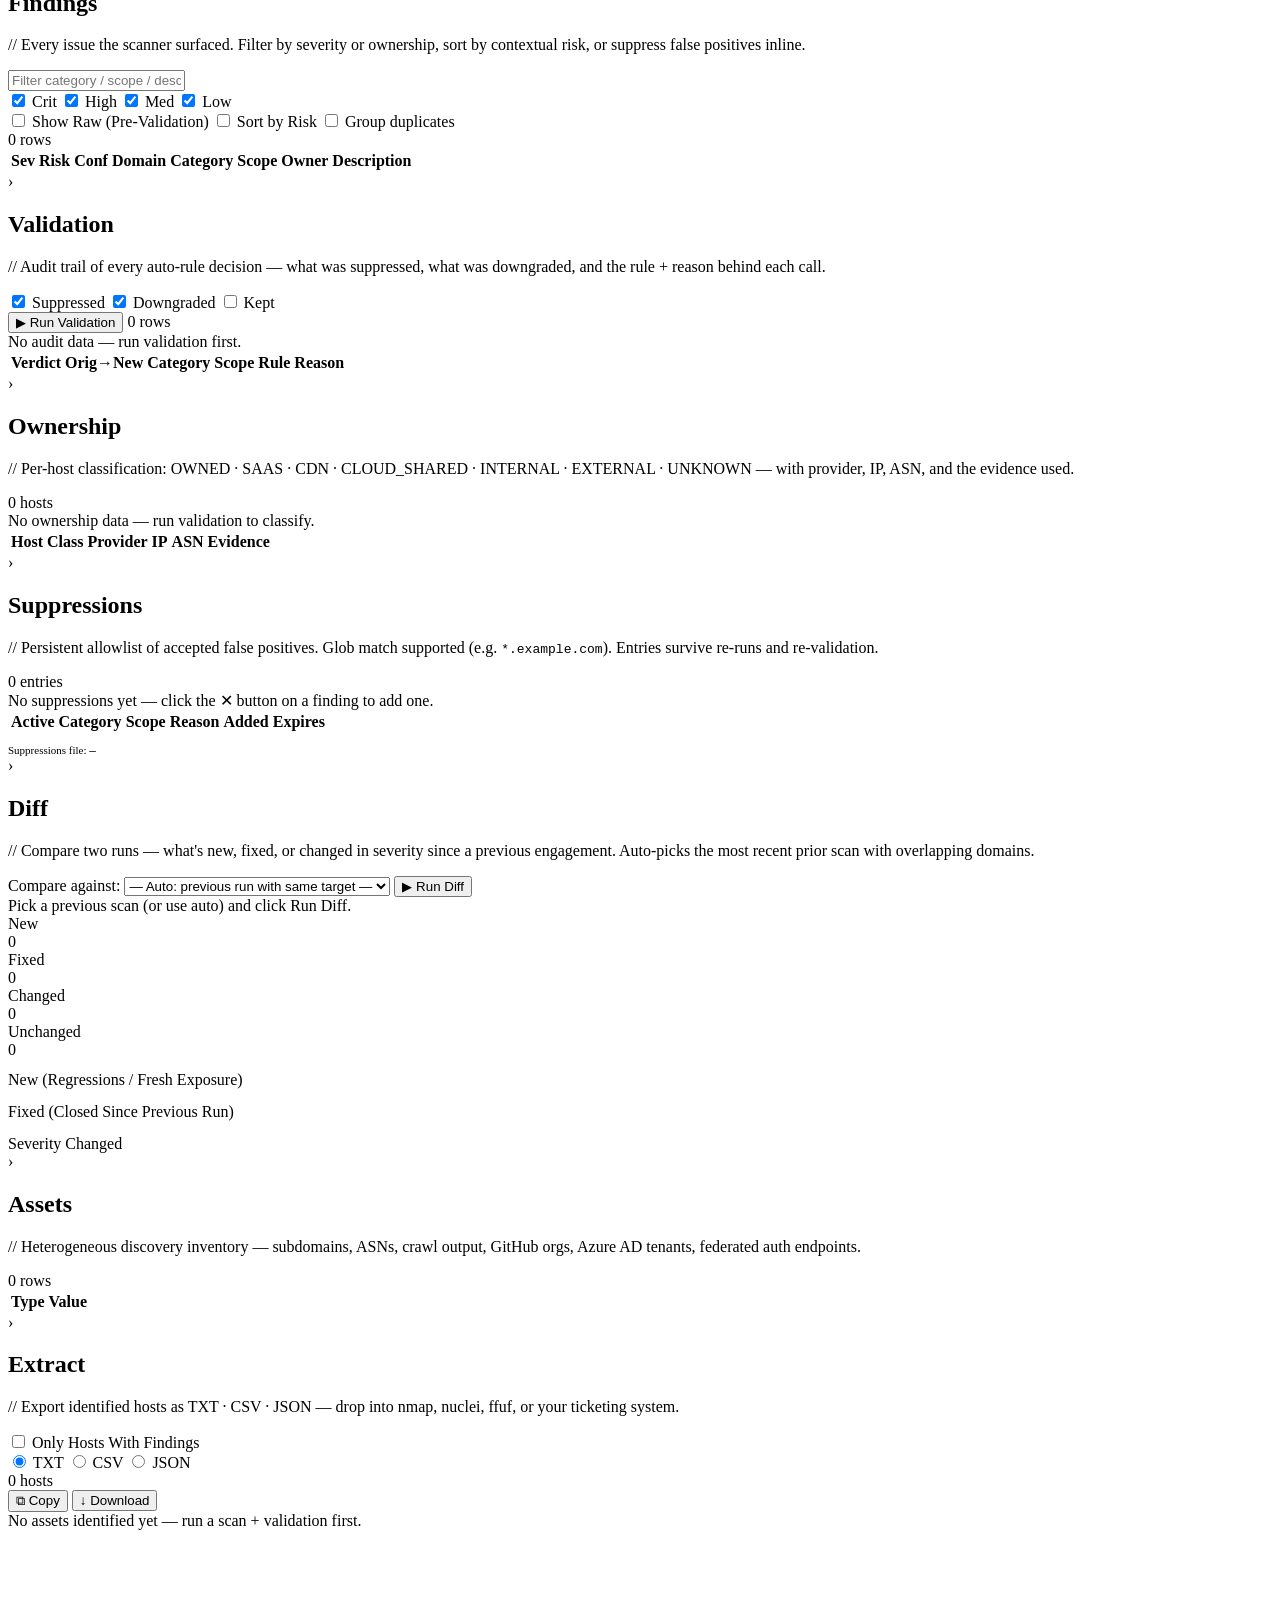
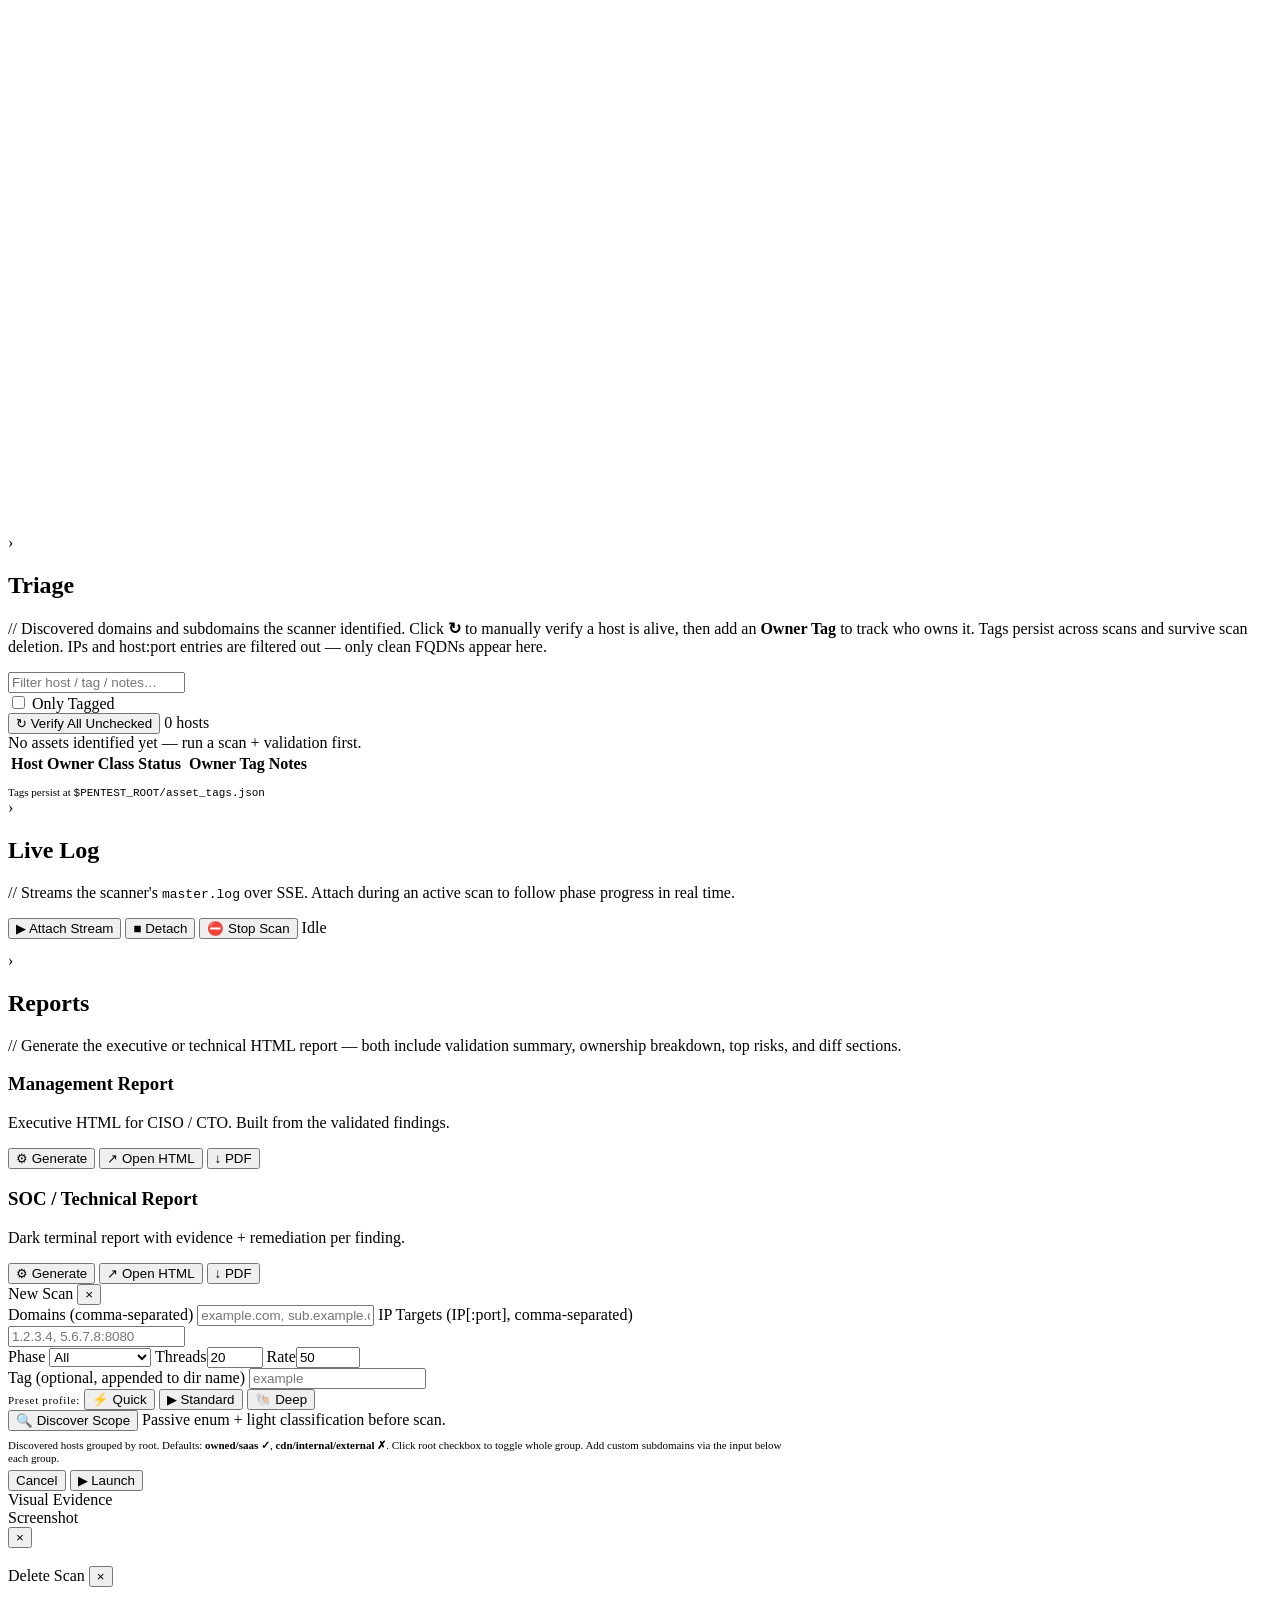
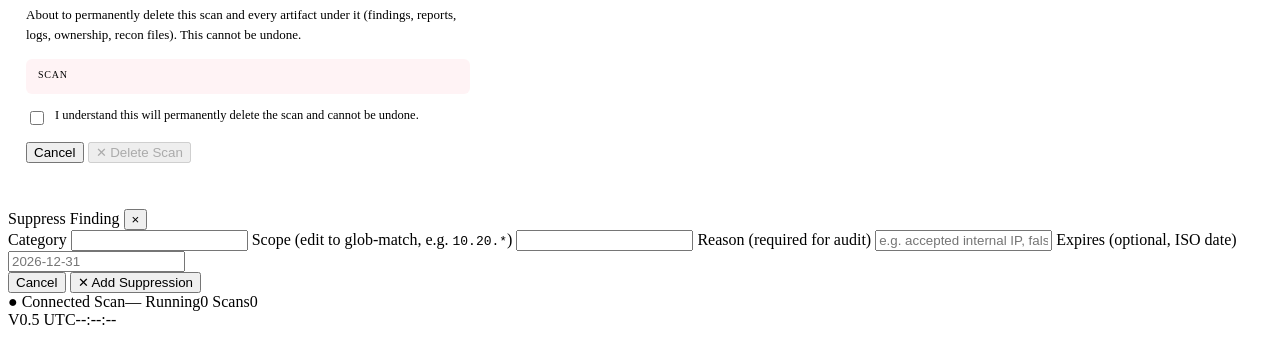
==== commit da43b20a: "discovery, supplier passive mode, pro dark theme Broaden discovery, add a passive supplier-assessmen" ====
--- a/dashboard/static/index.html
+++ b/dashboard/static/index.html
@@ -49,6 +49,7 @@
 
     <nav class="tabs">
       <button class="tab active" data-tab="overview">Overview</button>
+      <button class="tab" data-tab="suppliers">Suppliers</button>
       <button class="tab" data-tab="findings">Findings</button>
       <button class="tab" data-tab="audit">Validation</button>
       <button class="tab" data-tab="ownership">Ownership</button>
@@ -160,6 +161,29 @@
       </div>
     </div>
 
+    <div id="panel-suppliers" class="panel">
+      <div class="panel-head">
+        <div class="panel-head-main">
+          <span class="panel-prompt">›</span>
+          <h2 class="panel-title">Suppliers</h2>
+        </div>
+        <p class="panel-desc">// Passive third-party / vendor assessment — outside-in only. OSINT, DNS/email, certificate transparency, passive discovery and browser-level TLS/header checks. No brute-force, port-scan, fuzzing, nuclei or auth tests.</p>
+      </div>
+      <div class="sup-addbar">
+        <input id="sup-name" placeholder="Supplier name (e.g. Acme Corp)" />
+        <input id="sup-domain" placeholder="Domain(s), comma-separated (e.g. acme.com)" />
+        <button id="sup-add" class="primary">▶ Assess Supplier (passive)</button>
+        <span class="dim" id="sup-add-state"></span>
+      </div>
+      <div id="sup-empty" class="empty">No suppliers assessed yet. Add one above to launch a passive outside-in scan.</div>
+      <div class="table-wrap" id="sup-wrap" style="display:none">
+        <table class="data">
+          <thead><tr><th>Grade</th><th>Score</th><th>Supplier</th><th>Domain</th><th>Domains of risk</th><th>Findings</th><th>Last assessed</th><th></th></tr></thead>
+          <tbody id="sup-body"></tbody>
+        </table>
+      </div>
+    </div>
+
     <div id="panel-findings" class="panel">
       <div class="panel-head">
         <div class="panel-head-main">
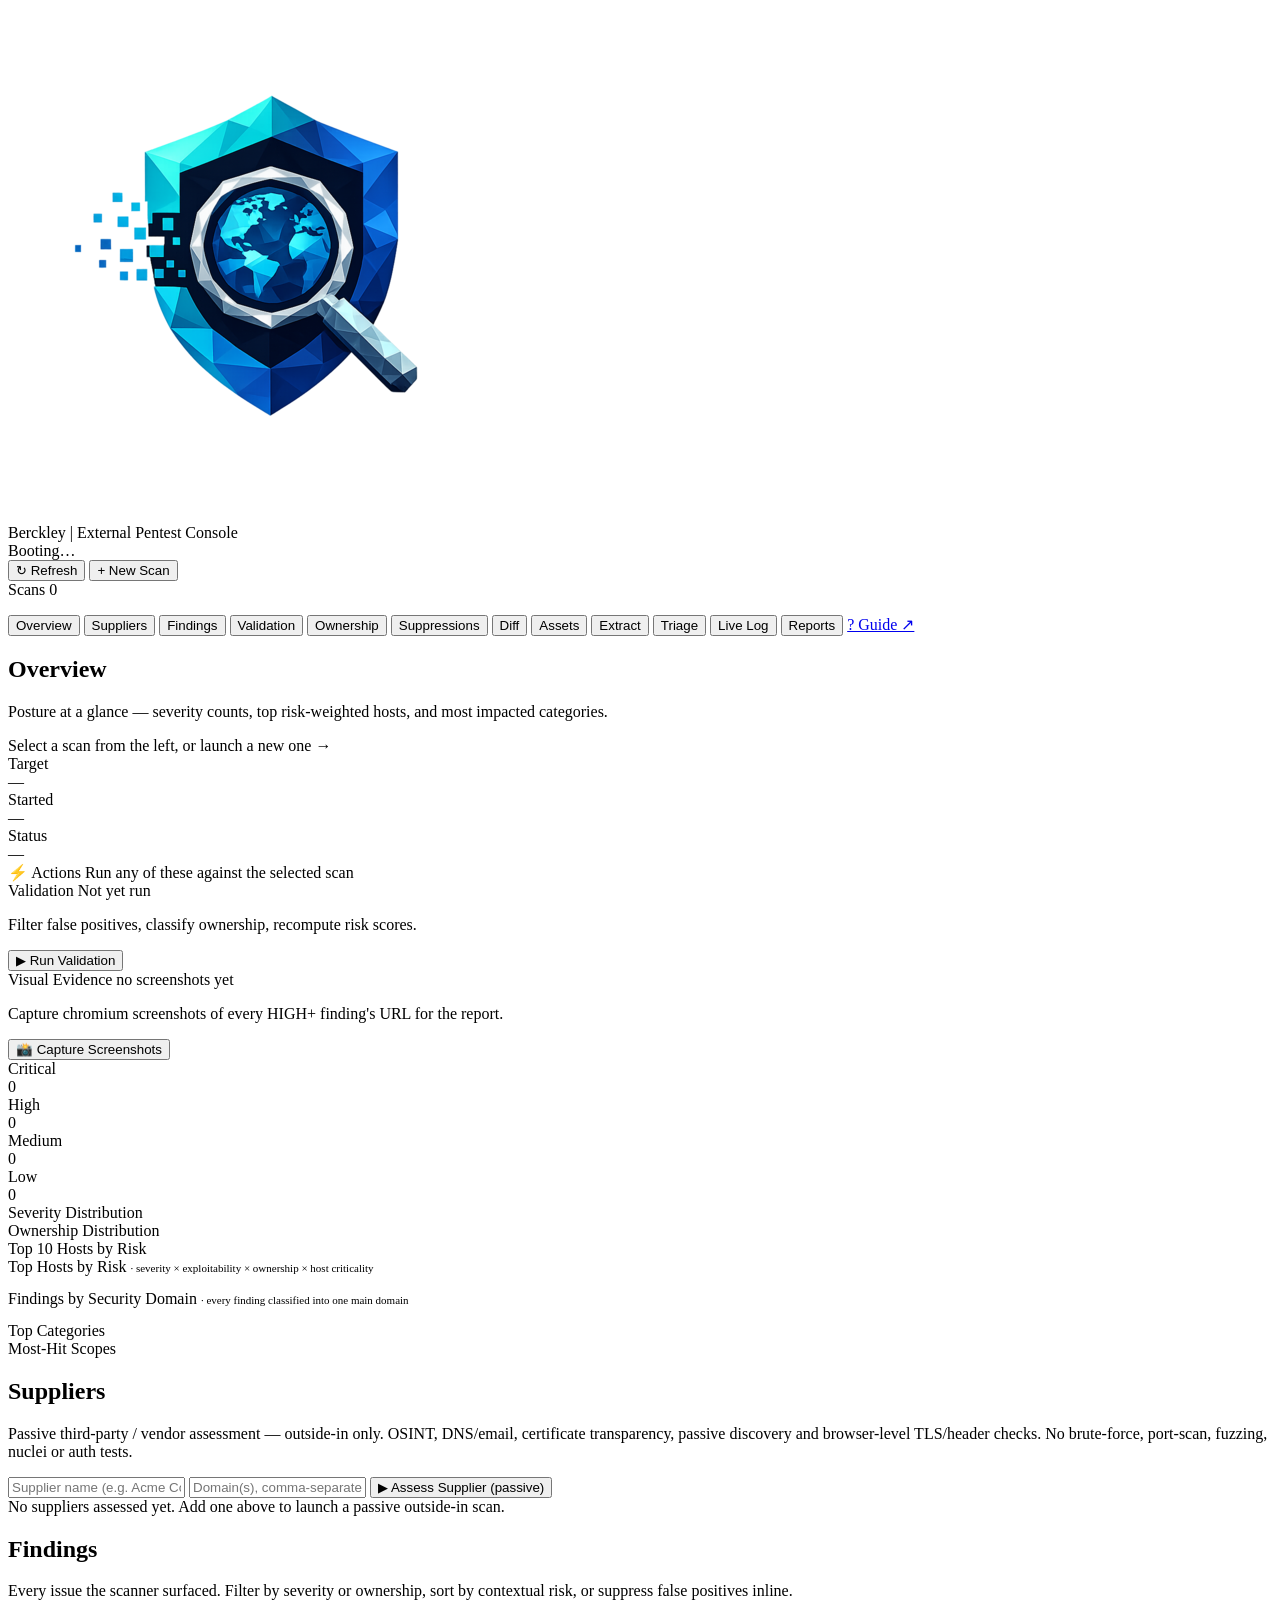
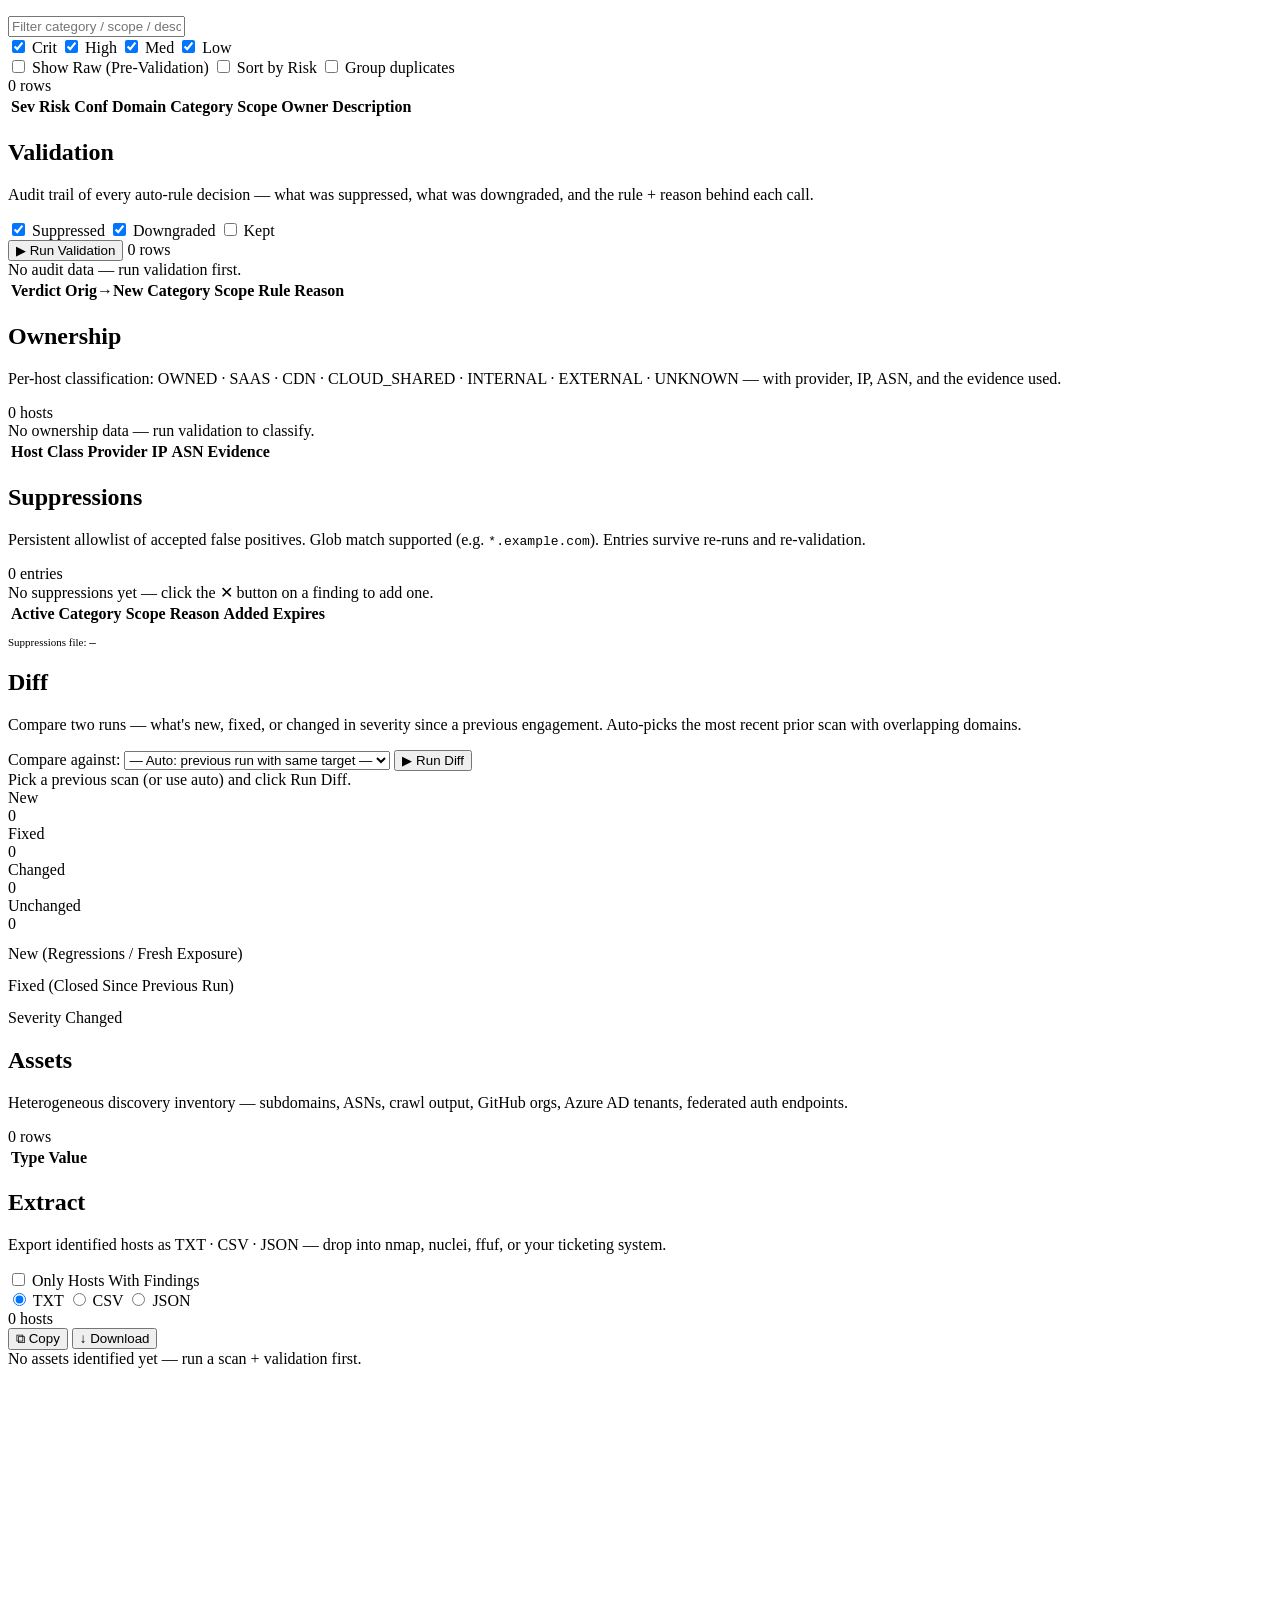
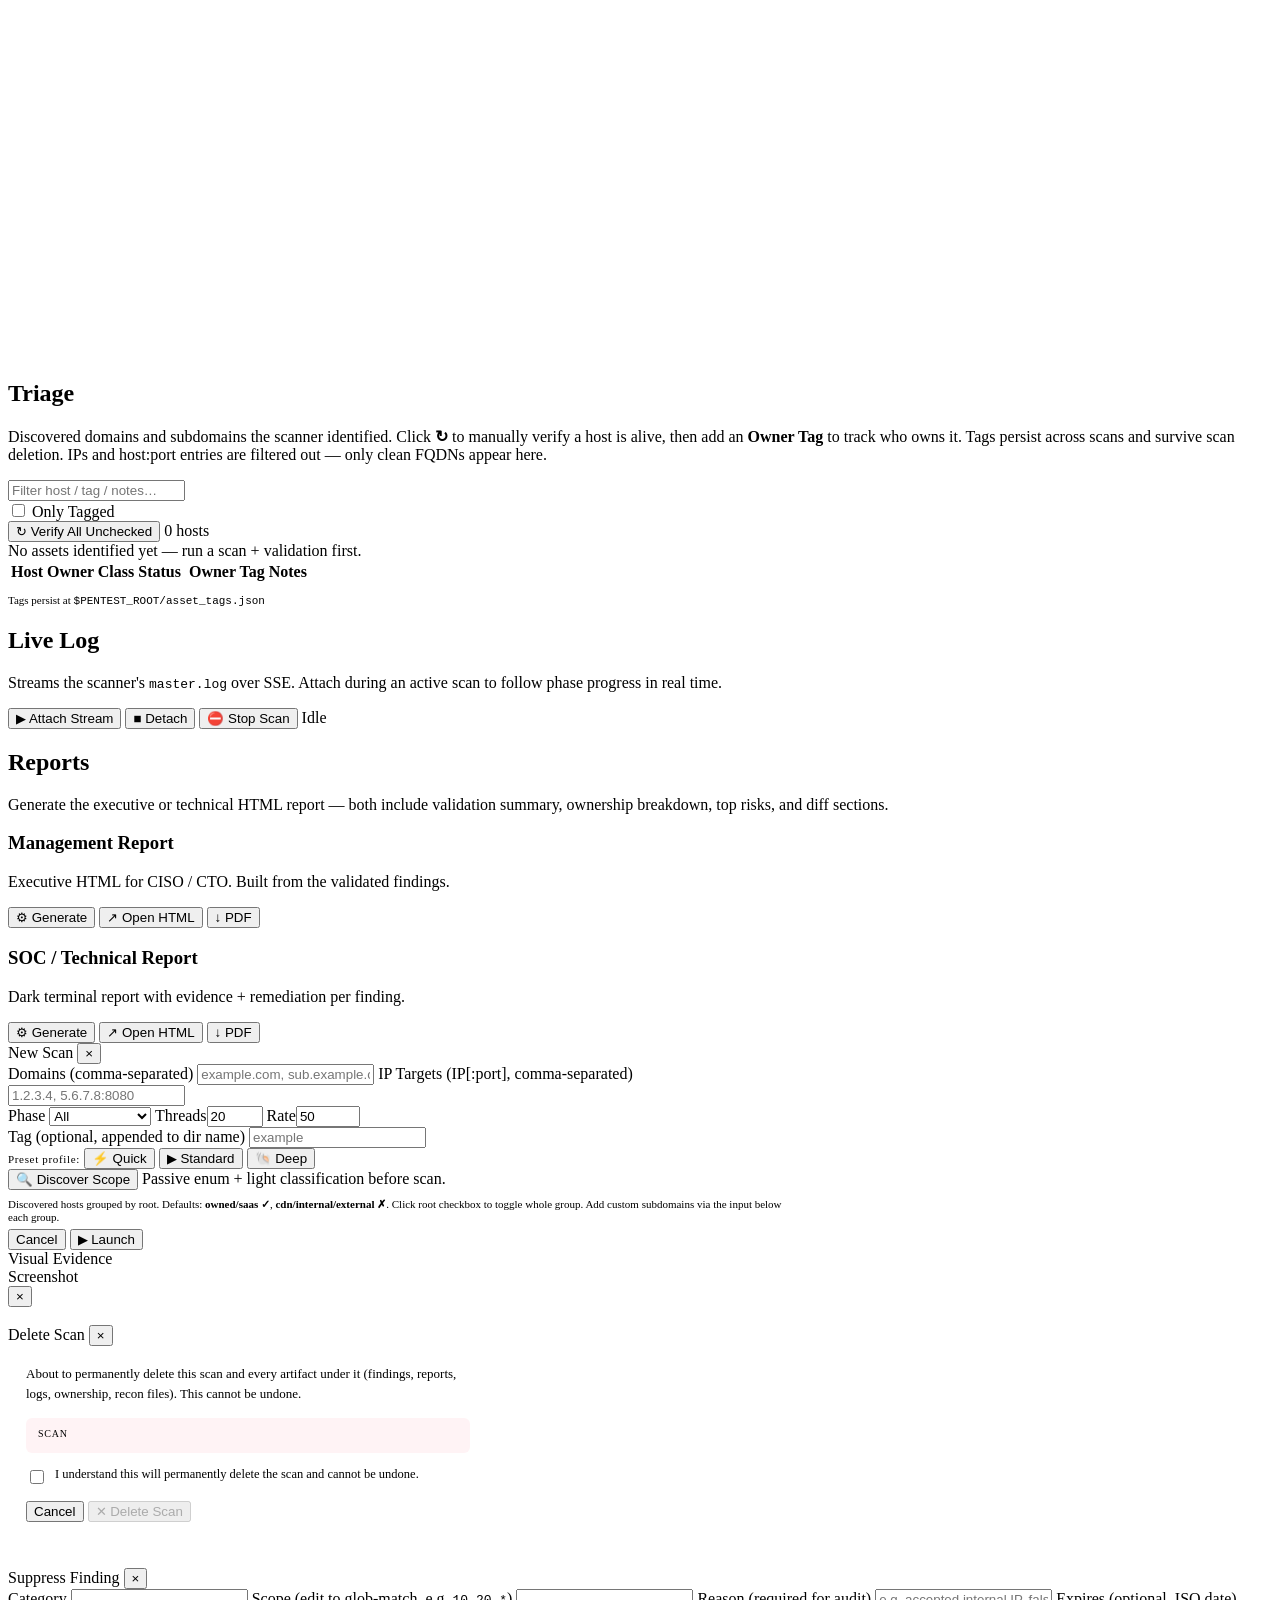
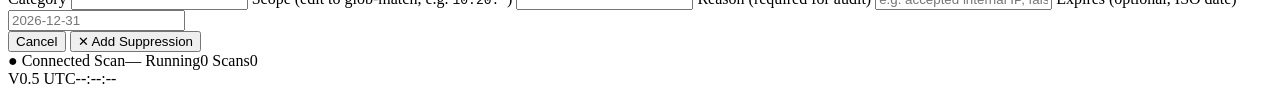
==== commit 5df5cd22: "UI: corporate light theme; scanner: passive-mode + FP fixes UI redesign - Light corporate theme (bra" ====
--- a/dashboard/static/index.html
+++ b/dashboard/static/index.html
@@ -3,7 +3,7 @@
 <head>
 <meta charset="utf-8">
 <meta name="viewport" content="width=device-width, initial-scale=1">
-<title>Berckley // External Pentest Console</title>
+<title>Berckley — External Pentest Console</title>
 <link rel="icon" type="image/png" href="/logo.png">
 <link rel="apple-touch-icon" href="/logo.png">
 <link rel="preconnect" href="https://fonts.googleapis.com">
@@ -23,7 +23,7 @@
     <div class="brand-text">
       <div class="title">
         <span class="wordmark">Berckley</span>
-        <span class="sep">//</span>
+        <span class="sep">|</span>
         <span class="subtitle">External Pentest Console</span>
       </div>
       <div class="sub health-line" id="health-line"><span class="online-dot"></span> Booting…</div>
@@ -67,10 +67,9 @@
     <div id="panel-overview" class="panel active">
       <div class="panel-head">
         <div class="panel-head-main">
-          <span class="panel-prompt">›</span>
           <h2 class="panel-title">Overview</h2>
         </div>
-        <p class="panel-desc">// Posture at a glance — severity counts, top risk-weighted hosts, and most impacted categories.</p>
+        <p class="panel-desc">Posture at a glance — severity counts, top risk-weighted hosts, and most impacted categories.</p>
       </div>
       <div id="overview-empty" class="empty">Select a scan from the left, or launch a new one →</div>
       <div id="overview-body" class="hidden">
@@ -164,10 +163,9 @@
     <div id="panel-suppliers" class="panel">
       <div class="panel-head">
         <div class="panel-head-main">
-          <span class="panel-prompt">›</span>
           <h2 class="panel-title">Suppliers</h2>
         </div>
-        <p class="panel-desc">// Passive third-party / vendor assessment — outside-in only. OSINT, DNS/email, certificate transparency, passive discovery and browser-level TLS/header checks. No brute-force, port-scan, fuzzing, nuclei or auth tests.</p>
+        <p class="panel-desc">Passive third-party / vendor assessment — outside-in only. OSINT, DNS/email, certificate transparency, passive discovery and browser-level TLS/header checks. No brute-force, port-scan, fuzzing, nuclei or auth tests.</p>
       </div>
       <div class="sup-addbar">
         <input id="sup-name" placeholder="Supplier name (e.g. Acme Corp)" />
@@ -187,10 +185,9 @@
     <div id="panel-findings" class="panel">
       <div class="panel-head">
         <div class="panel-head-main">
-          <span class="panel-prompt">›</span>
           <h2 class="panel-title">Findings</h2>
         </div>
-        <p class="panel-desc">// Every issue the scanner surfaced. Filter by severity or ownership, sort by contextual risk, or suppress false positives inline.</p>
+        <p class="panel-desc">Every issue the scanner surfaced. Filter by severity or ownership, sort by contextual risk, or suppress false positives inline.</p>
       </div>
       <div class="toolbar">
         <input id="f-search" placeholder="Filter category / scope / description…" />
@@ -221,10 +218,9 @@
     <div id="panel-audit" class="panel">
       <div class="panel-head">
         <div class="panel-head-main">
-          <span class="panel-prompt">›</span>
           <h2 class="panel-title">Validation</h2>
         </div>
-        <p class="panel-desc">// Audit trail of every auto-rule decision — what was suppressed, what was downgraded, and the rule + reason behind each call.</p>
+        <p class="panel-desc">Audit trail of every auto-rule decision — what was suppressed, what was downgraded, and the rule + reason behind each call.</p>
       </div>
       <div class="toolbar">
         <div class="chip-group" id="a-verdict">
@@ -247,10 +243,9 @@
     <div id="panel-ownership" class="panel">
       <div class="panel-head">
         <div class="panel-head-main">
-          <span class="panel-prompt">›</span>
           <h2 class="panel-title">Ownership</h2>
         </div>
-        <p class="panel-desc">// Per-host classification: OWNED · SAAS · CDN · CLOUD_SHARED · INTERNAL · EXTERNAL · UNKNOWN — with provider, IP, ASN, and the evidence used.</p>
+        <p class="panel-desc">Per-host classification: OWNED · SAAS · CDN · CLOUD_SHARED · INTERNAL · EXTERNAL · UNKNOWN — with provider, IP, ASN, and the evidence used.</p>
       </div>
       <div class="toolbar">
         <div id="o-classes" class="chip-group"></div>
@@ -268,10 +263,9 @@
     <div id="panel-suppressions" class="panel">
       <div class="panel-head">
         <div class="panel-head-main">
-          <span class="panel-prompt">›</span>
           <h2 class="panel-title">Suppressions</h2>
         </div>
-        <p class="panel-desc">// Persistent allowlist of accepted false positives. Glob match supported (e.g. <code>*.example.com</code>). Entries survive re-runs and re-validation.</p>
+        <p class="panel-desc">Persistent allowlist of accepted false positives. Glob match supported (e.g. <code>*.example.com</code>). Entries survive re-runs and re-validation.</p>
       </div>
       <div class="toolbar">
         <span class="dim" id="sup-count">0 entries</span>
@@ -291,10 +285,9 @@
     <div id="panel-diff" class="panel">
       <div class="panel-head">
         <div class="panel-head-main">
-          <span class="panel-prompt">›</span>
           <h2 class="panel-title">Diff</h2>
         </div>
-        <p class="panel-desc">// Compare two runs — what's new, fixed, or changed in severity since a previous engagement. Auto-picks the most recent prior scan with overlapping domains.</p>
+        <p class="panel-desc">Compare two runs — what's new, fixed, or changed in severity since a previous engagement. Auto-picks the most recent prior scan with overlapping domains.</p>
       </div>
       <div class="toolbar">
         <label class="dim">Compare against:</label>
@@ -330,10 +323,9 @@
     <div id="panel-assets" class="panel">
       <div class="panel-head">
         <div class="panel-head-main">
-          <span class="panel-prompt">›</span>
           <h2 class="panel-title">Assets</h2>
         </div>
-        <p class="panel-desc">// Heterogeneous discovery inventory — subdomains, ASNs, crawl output, GitHub orgs, Azure AD tenants, federated auth endpoints.</p>
+        <p class="panel-desc">Heterogeneous discovery inventory — subdomains, ASNs, crawl output, GitHub orgs, Azure AD tenants, federated auth endpoints.</p>
       </div>
       <div class="toolbar">
         <div id="a-types" class="chip-group"></div>
@@ -350,10 +342,9 @@
     <div id="panel-extract" class="panel">
       <div class="panel-head">
         <div class="panel-head-main">
-          <span class="panel-prompt">›</span>
           <h2 class="panel-title">Extract</h2>
         </div>
-        <p class="panel-desc">// Export identified hosts as TXT · CSV · JSON — drop into nmap, nuclei, ffuf, or your ticketing system.</p>
+        <p class="panel-desc">Export identified hosts as TXT · CSV · JSON — drop into nmap, nuclei, ffuf, or your ticketing system.</p>
       </div>
       <div class="toolbar">
         <div id="x-classes" class="chip-group"></div>
@@ -378,10 +369,9 @@
     <div id="panel-triage" class="panel">
       <div class="panel-head">
         <div class="panel-head-main">
-          <span class="panel-prompt">›</span>
           <h2 class="panel-title">Triage</h2>
         </div>
-        <p class="panel-desc">// Discovered domains and subdomains the scanner identified. Click <strong>↻</strong> to manually verify a host is alive, then add an <strong>Owner Tag</strong> to track who owns it. Tags persist across scans and survive scan deletion. IPs and host:port entries are filtered out — only clean FQDNs appear here.</p>
+        <p class="panel-desc">Discovered domains and subdomains the scanner identified. Click <strong>↻</strong> to manually verify a host is alive, then add an <strong>Owner Tag</strong> to track who owns it. Tags persist across scans and survive scan deletion. IPs and host:port entries are filtered out — only clean FQDNs appear here.</p>
       </div>
       <div class="toolbar">
         <input id="t-search" placeholder="Filter host / tag / notes…">
@@ -415,10 +405,9 @@
     <div id="panel-live" class="panel">
       <div class="panel-head">
         <div class="panel-head-main">
-          <span class="panel-prompt">›</span>
           <h2 class="panel-title">Live Log</h2>
         </div>
-        <p class="panel-desc">// Streams the scanner's <code>master.log</code> over SSE. Attach during an active scan to follow phase progress in real time.</p>
+        <p class="panel-desc">Streams the scanner's <code>master.log</code> over SSE. Attach during an active scan to follow phase progress in real time.</p>
       </div>
       <div class="toolbar">
         <button id="btn-attach" class="primary">▶ Attach Stream</button>
@@ -432,10 +421,9 @@
     <div id="panel-reports" class="panel">
       <div class="panel-head">
         <div class="panel-head-main">
-          <span class="panel-prompt">›</span>
           <h2 class="panel-title">Reports</h2>
         </div>
-        <p class="panel-desc">// Generate the executive or technical HTML report — both include validation summary, ownership breakdown, top risks, and diff sections.</p>
+        <p class="panel-desc">Generate the executive or technical HTML report — both include validation summary, ownership breakdown, top risks, and diff sections.</p>
       </div>
       <div class="report-actions">
         <div class="rep-card">
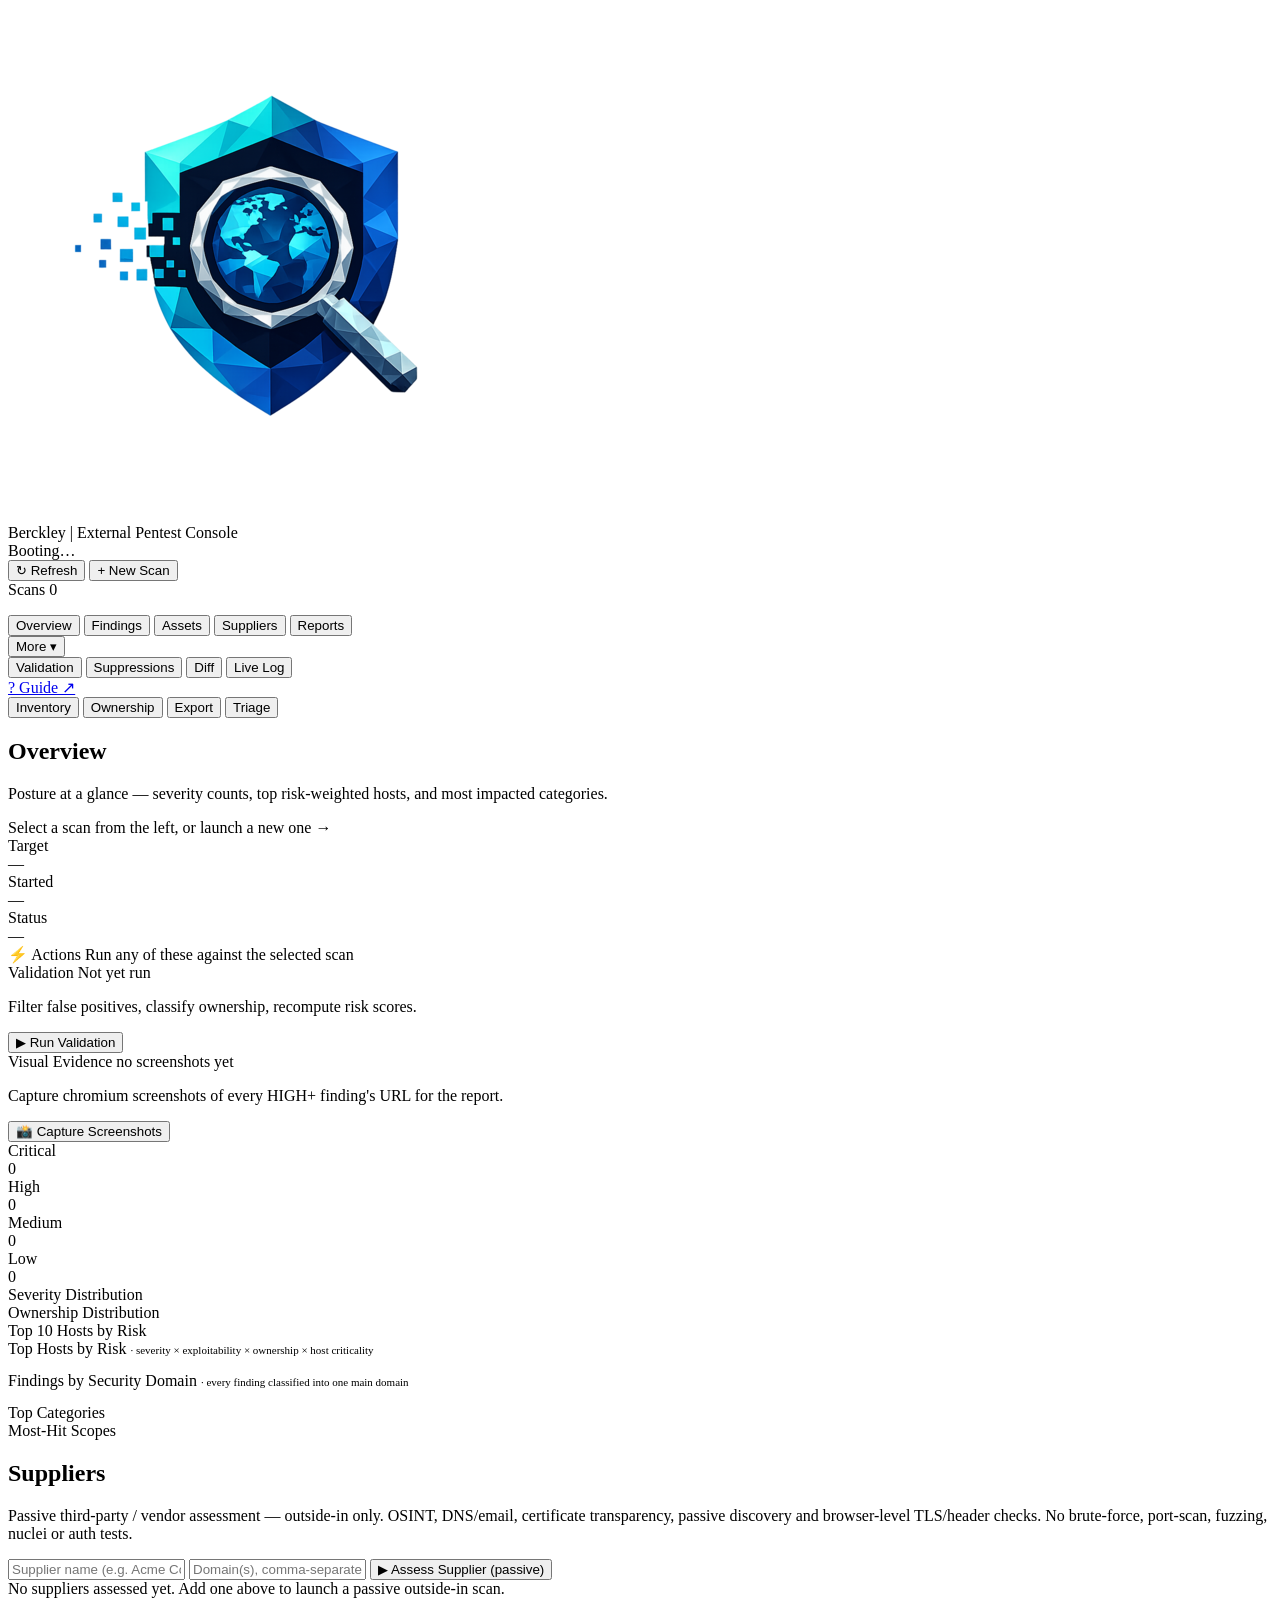
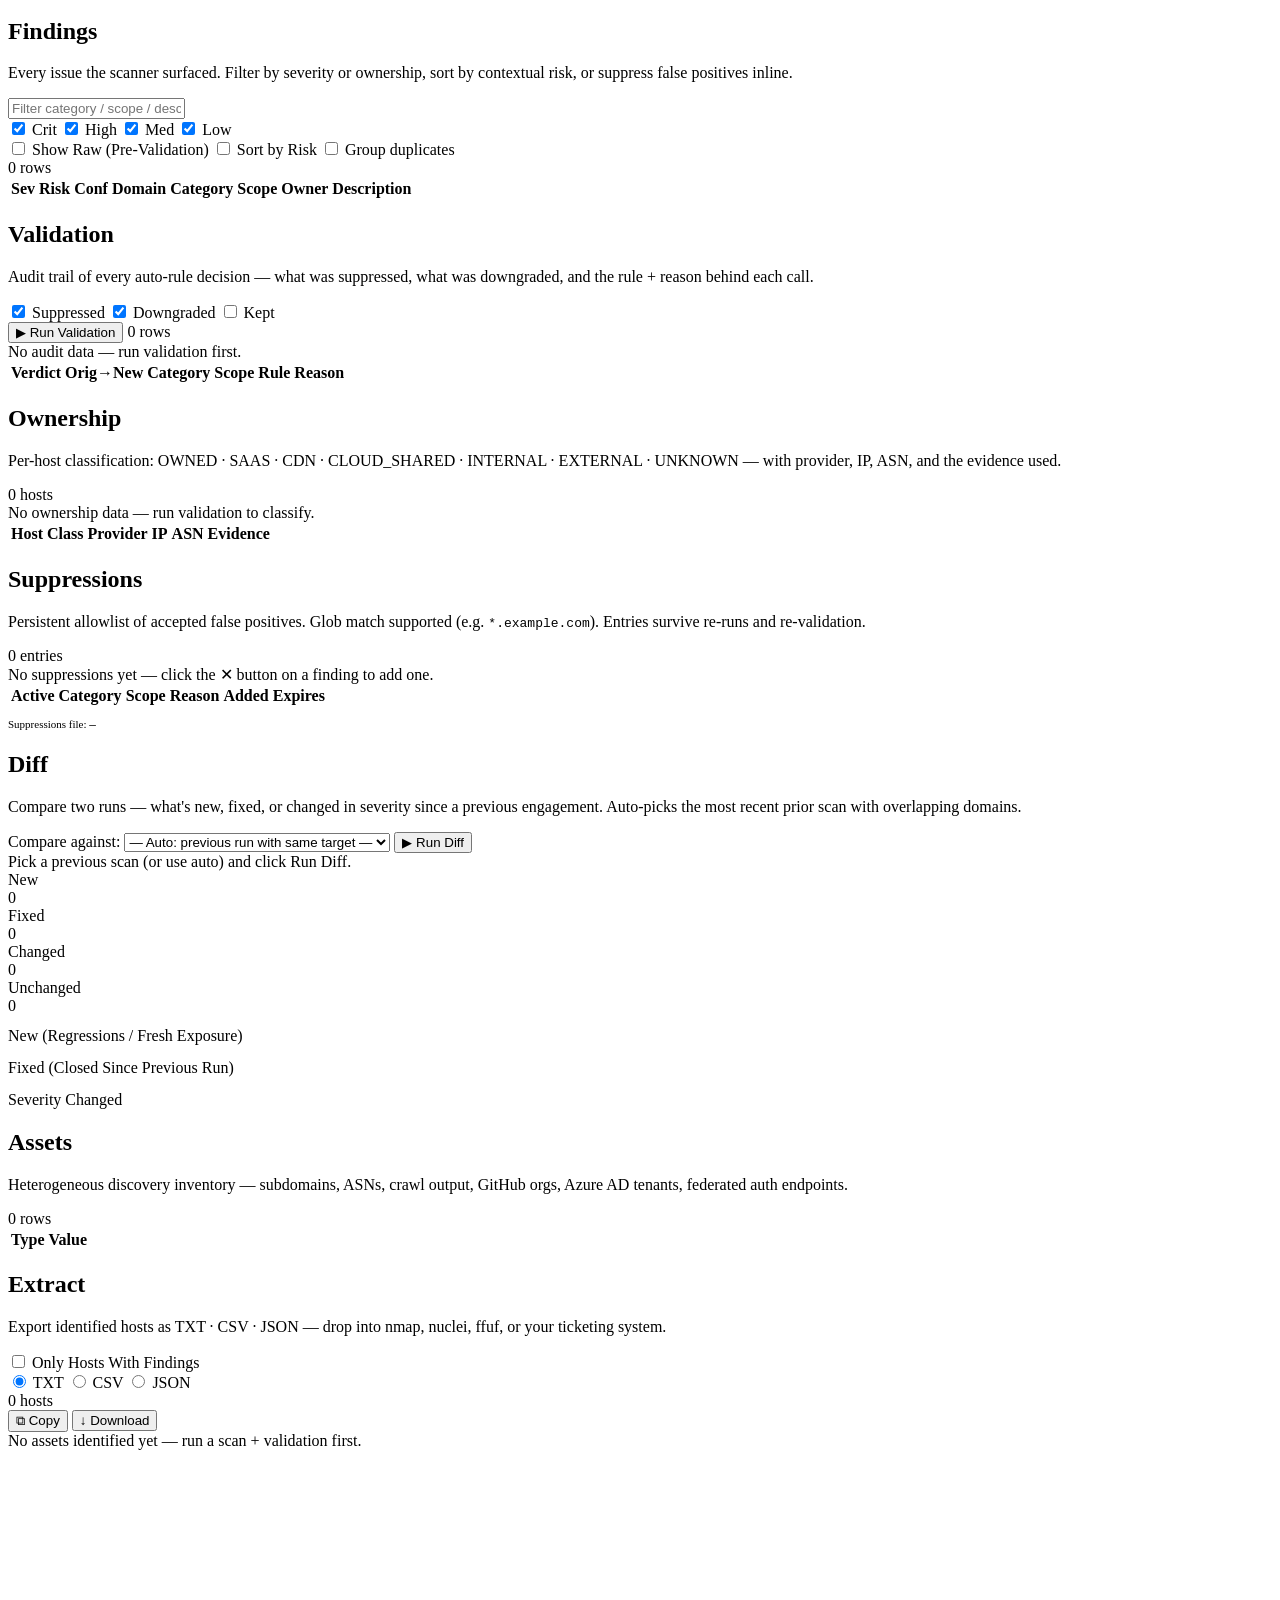
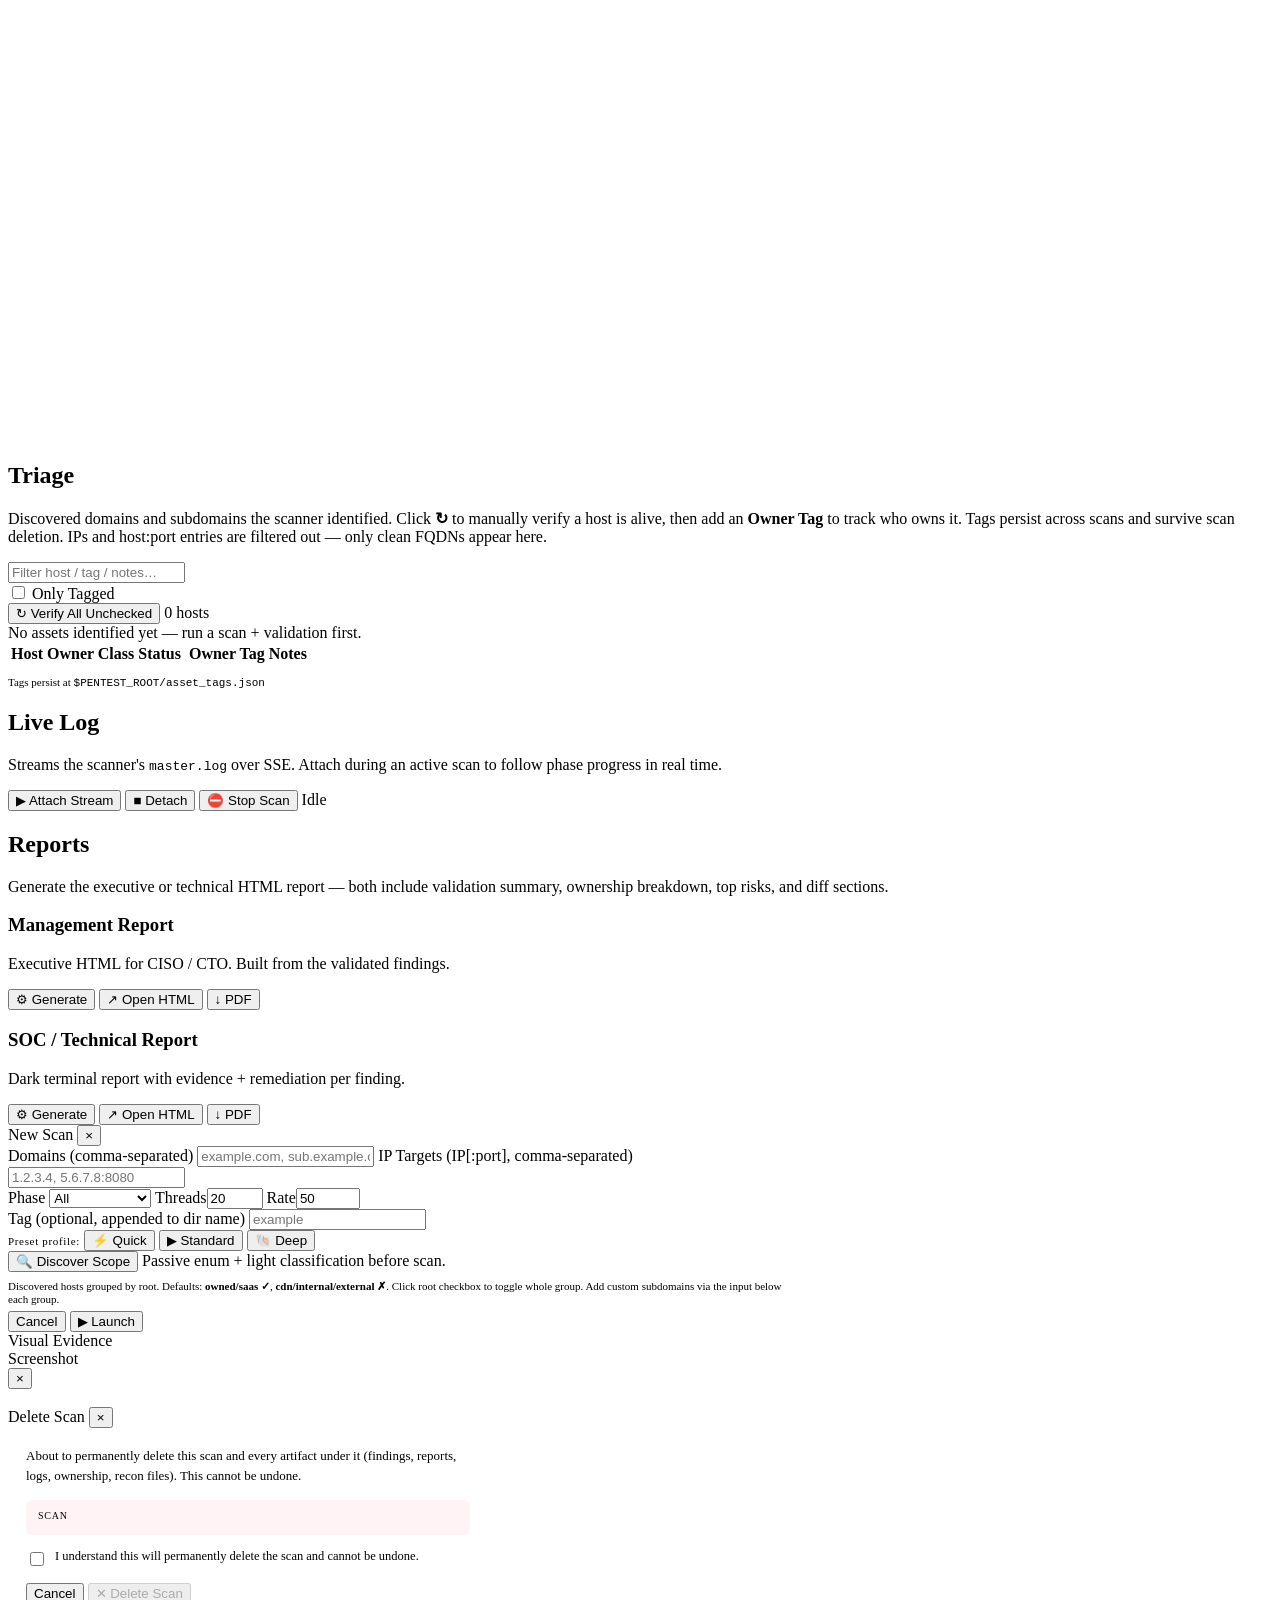
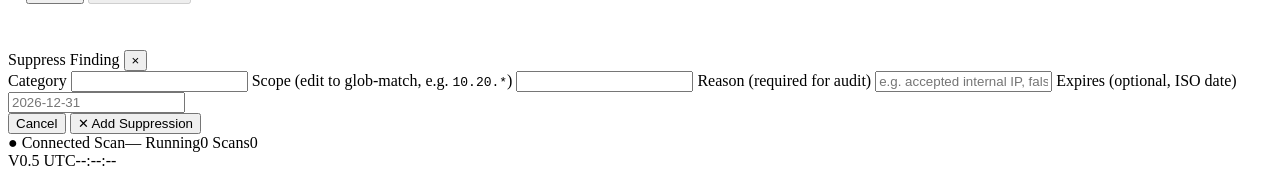
==== commit 46b38edf: "realistic asset export + UI: 5 results-first tabs Realistic assets (feeds the owner-assignment workf" ====
--- a/dashboard/static/index.html
+++ b/dashboard/static/index.html
@@ -49,20 +49,31 @@
 
     <nav class="tabs">
       <button class="tab active" data-tab="overview">Overview</button>
+      <button class="tab" data-tab="findings">Findings</button>
+      <button class="tab" data-tab="assets" data-group="assets">Assets</button>
       <button class="tab" data-tab="suppliers">Suppliers</button>
-      <button class="tab" data-tab="findings">Findings</button>
-      <button class="tab" data-tab="audit">Validation</button>
-      <button class="tab" data-tab="ownership">Ownership</button>
-      <button class="tab" data-tab="suppressions">Suppressions</button>
-      <button class="tab" data-tab="diff">Diff</button>
-      <button class="tab" data-tab="assets">Assets</button>
-      <button class="tab" data-tab="extract">Extract</button>
-      <button class="tab" data-tab="triage">Triage</button>
-      <button class="tab" data-tab="live">Live Log</button>
       <button class="tab" data-tab="reports">Reports</button>
+      <div class="tab-more">
+        <button class="tab" id="more-btn" aria-haspopup="true">More ▾</button>
+        <div class="more-menu hidden" id="more-menu">
+          <button class="tab" data-tab="audit">Validation</button>
+          <button class="tab" data-tab="suppressions">Suppressions</button>
+          <button class="tab" data-tab="diff">Diff</button>
+          <button class="tab" data-tab="live">Live Log</button>
+        </div>
+      </div>
       <a class="tab tab-aux" href="/static/guide.html" target="_blank" rel="noopener"
          title="Open the user guide in a new tab">? Guide ↗</a>
     </nav>
+
+    <!-- Assets sub-navigation — shown only when the Assets group is active.
+         Unifies the asset inventory, ownership, export and triage views. -->
+    <div class="subnav hidden" id="assets-subnav">
+      <button class="subpill active" data-tab="assets">Inventory</button>
+      <button class="subpill" data-tab="ownership">Ownership</button>
+      <button class="subpill" data-tab="extract">Export</button>
+      <button class="subpill" data-tab="triage">Triage</button>
+    </div>
 
     <div id="panel-overview" class="panel active">
       <div class="panel-head">
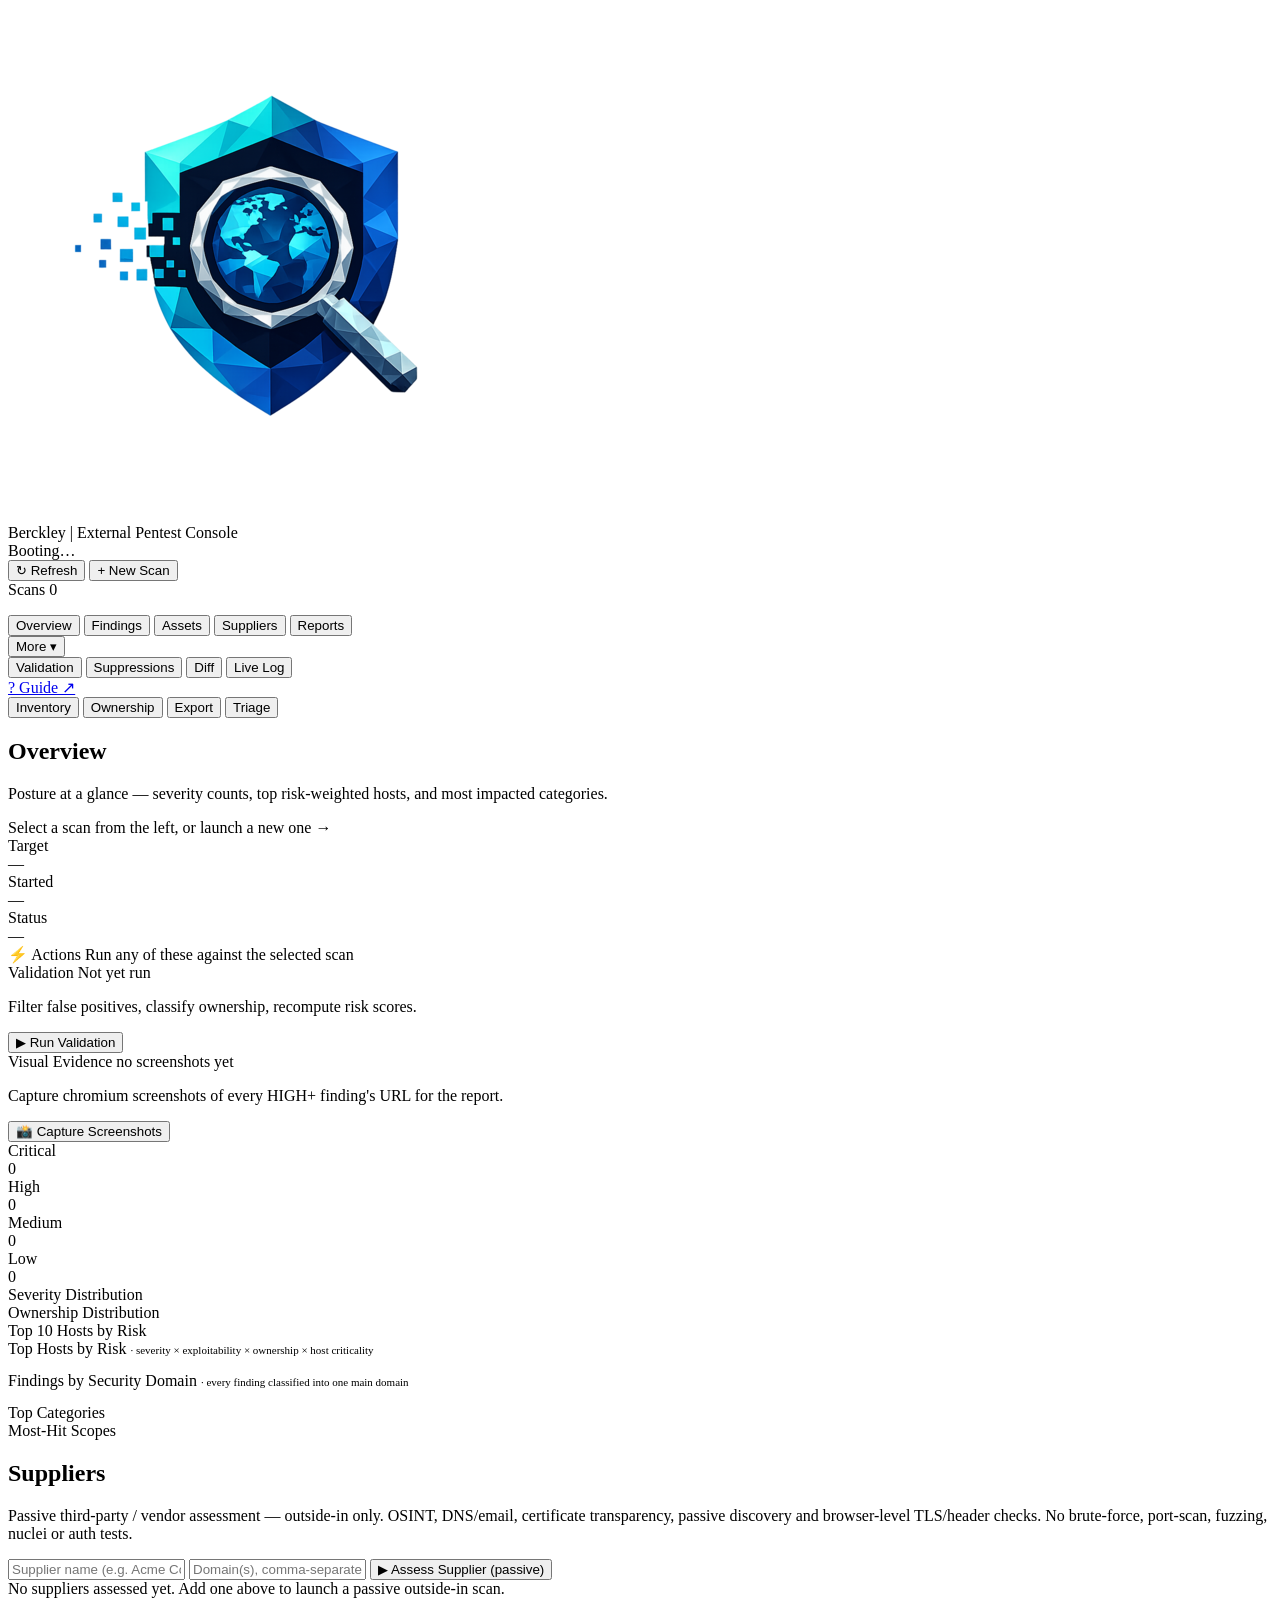
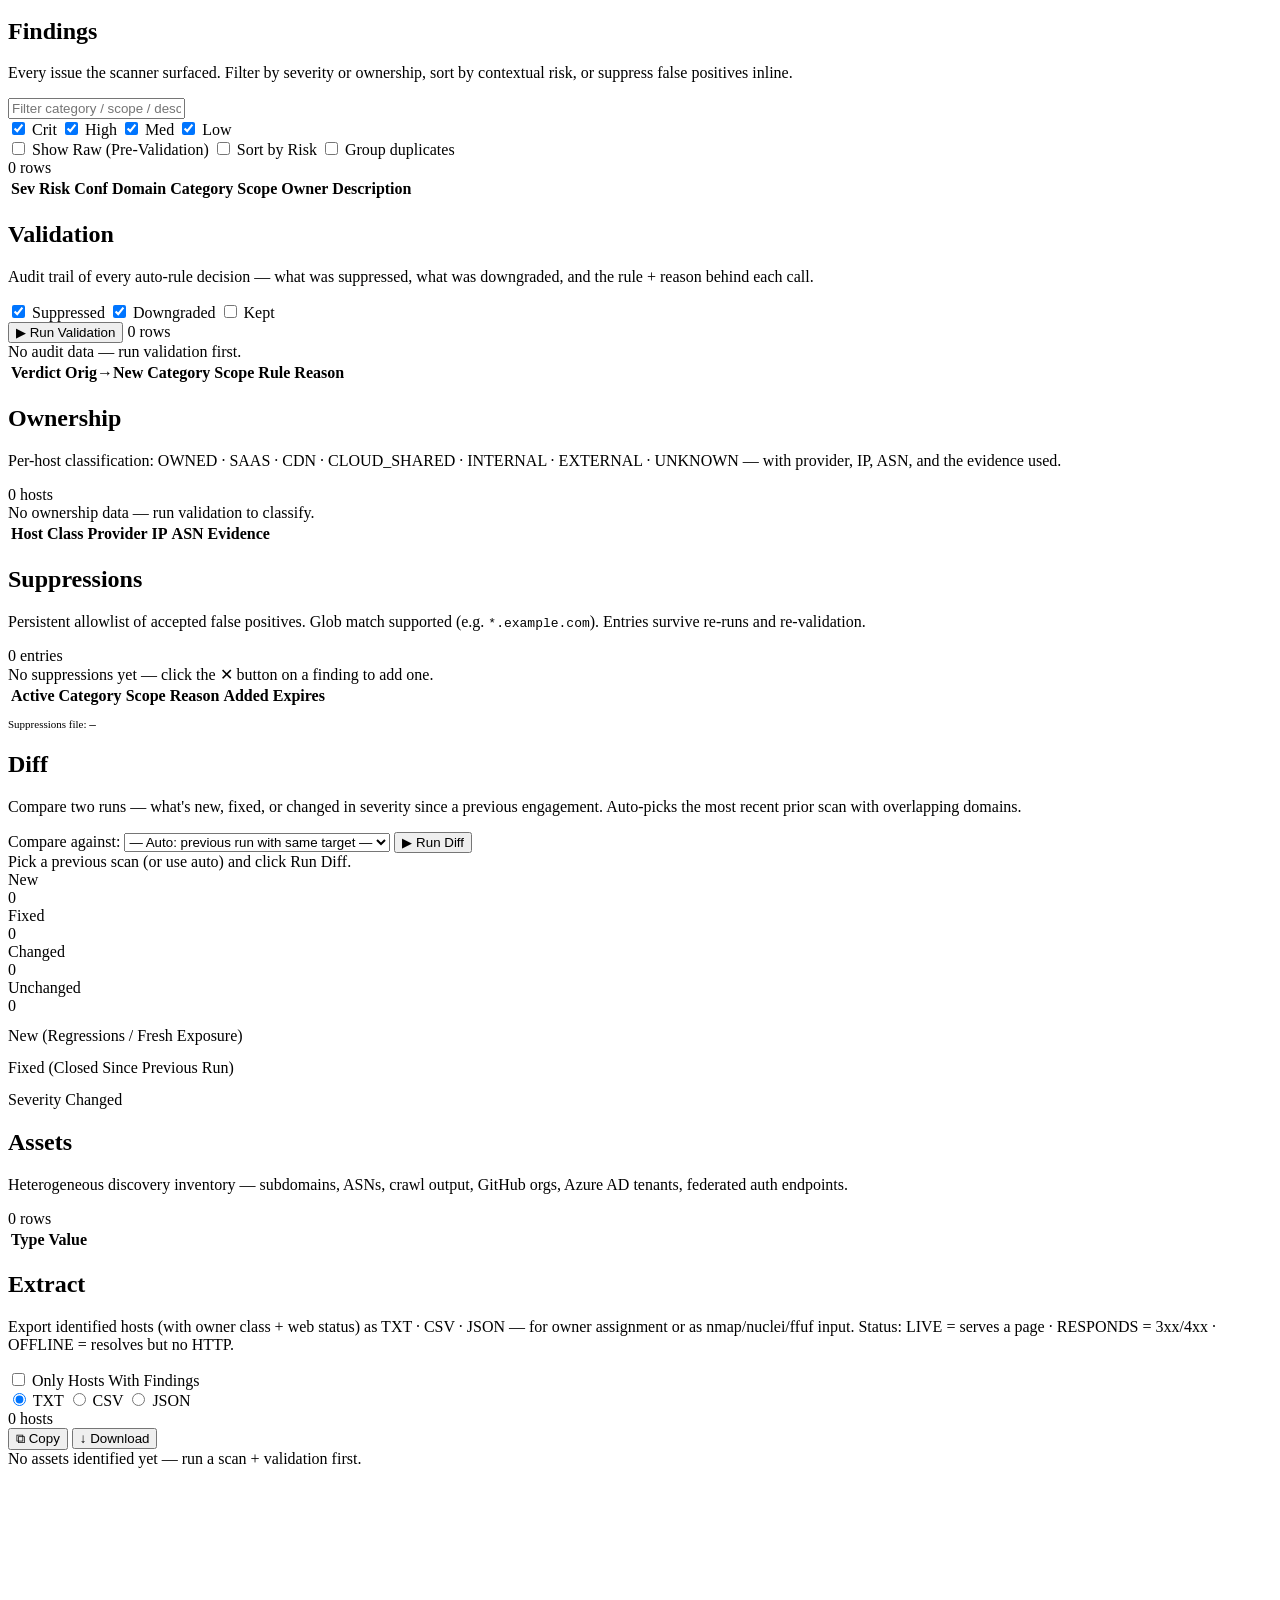
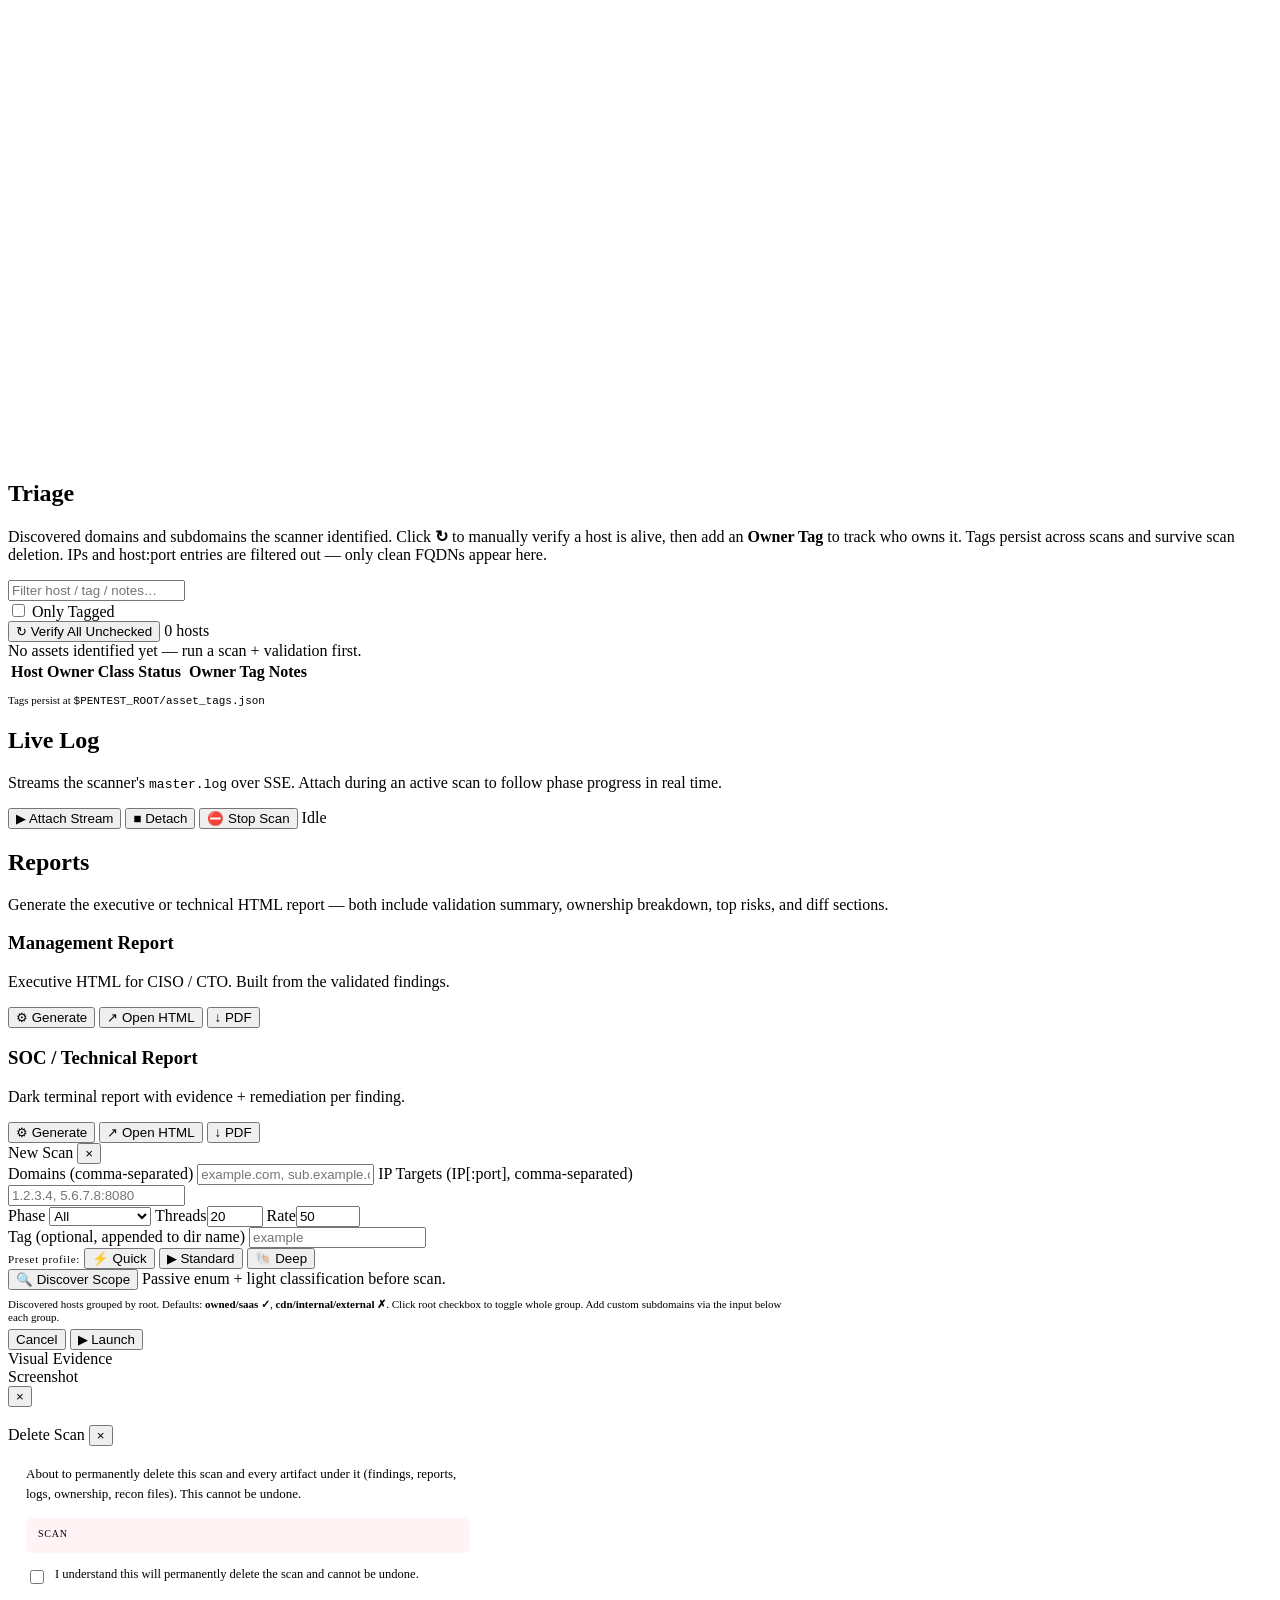
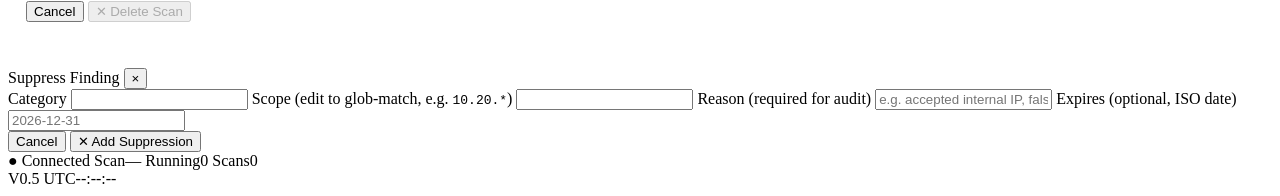
==== commit b42cf5ec: "asset web-liveness (LIVE/RESPONDS/OFFLINE) + tech-disclosure scope fix Liveness classification (answ" ====
--- a/dashboard/static/index.html
+++ b/dashboard/static/index.html
@@ -355,10 +355,11 @@
         <div class="panel-head-main">
           <h2 class="panel-title">Extract</h2>
         </div>
-        <p class="panel-desc">Export identified hosts as TXT · CSV · JSON — drop into nmap, nuclei, ffuf, or your ticketing system.</p>
+        <p class="panel-desc">Export identified hosts (with owner class + web status) as TXT · CSV · JSON — for owner assignment or as nmap/nuclei/ffuf input. Status: LIVE = serves a page · RESPONDS = 3xx/4xx · OFFLINE = resolves but no HTTP.</p>
       </div>
       <div class="toolbar">
         <div id="x-classes" class="chip-group"></div>
+        <div class="chip-group" id="x-webstatus"></div>
         <div class="chip-group">
           <label><input type="checkbox" id="x-with-findings"> Only Hosts With Findings</label>
         </div>
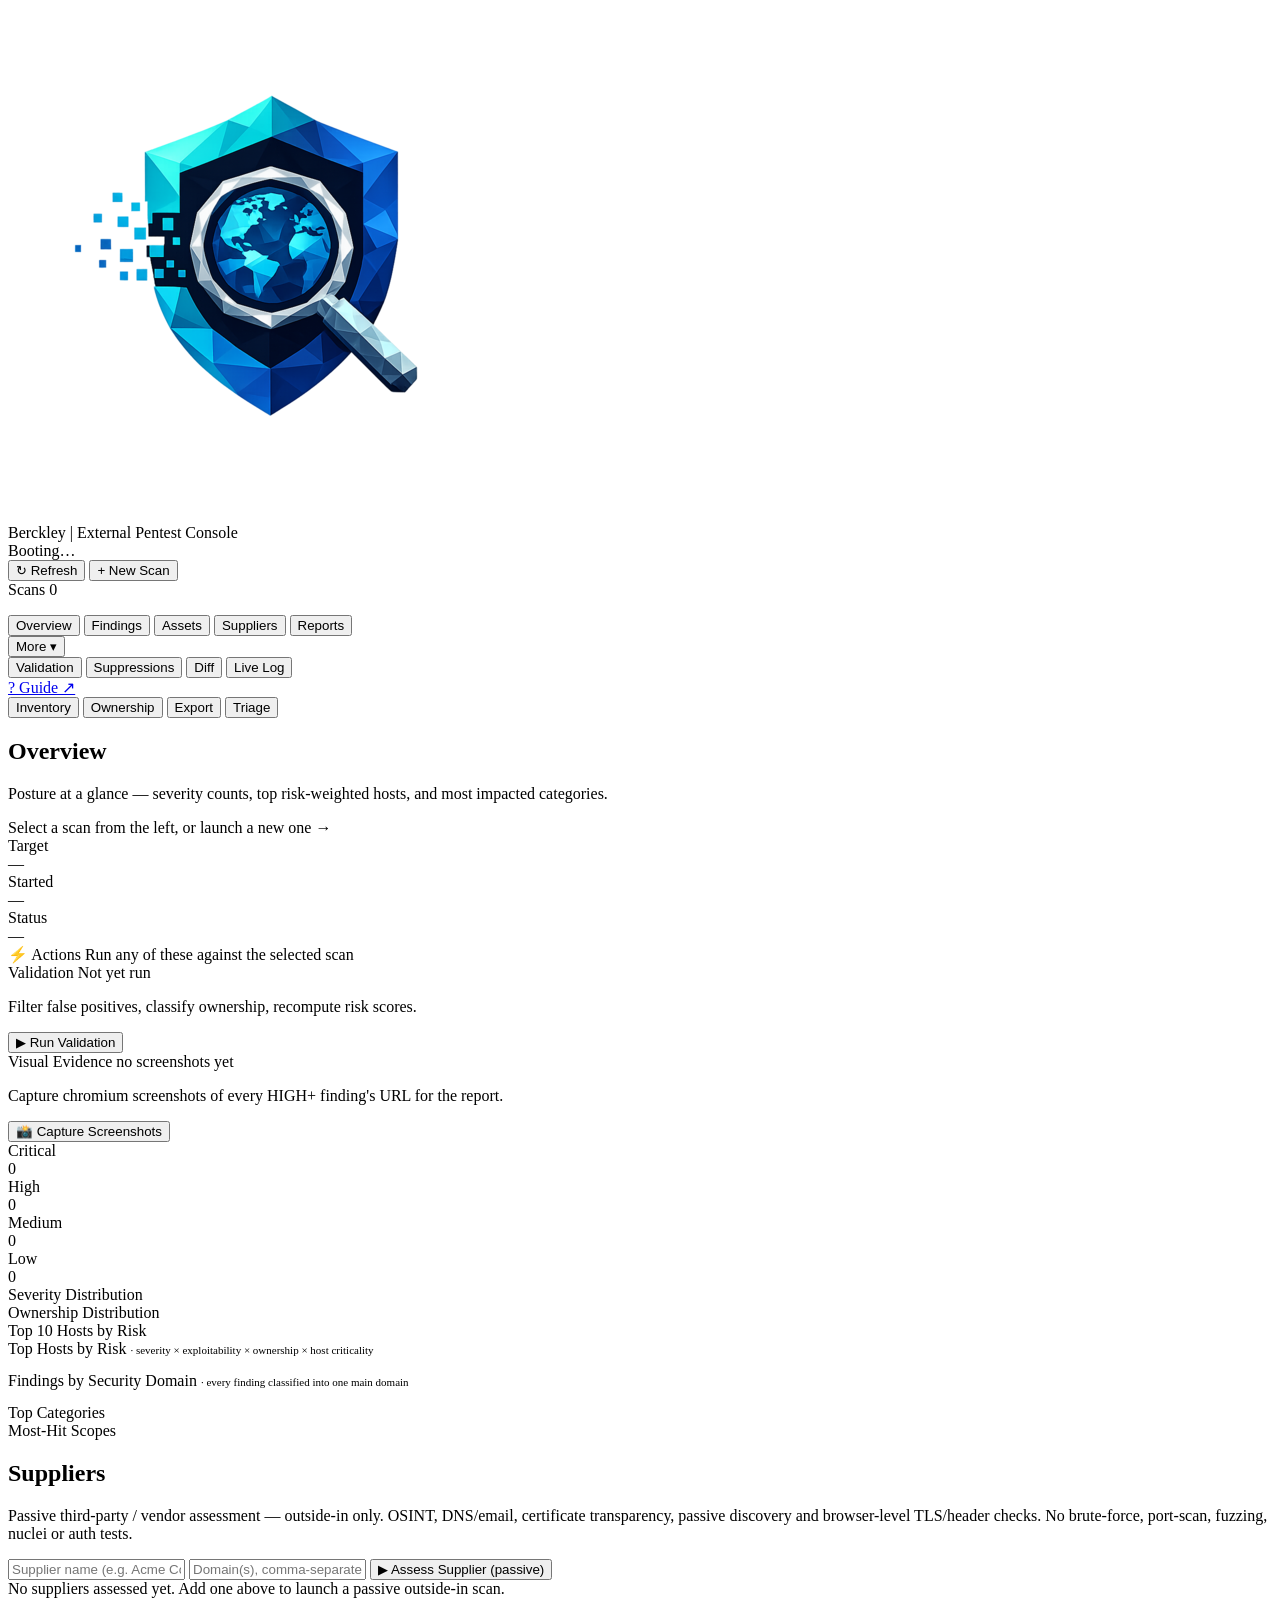
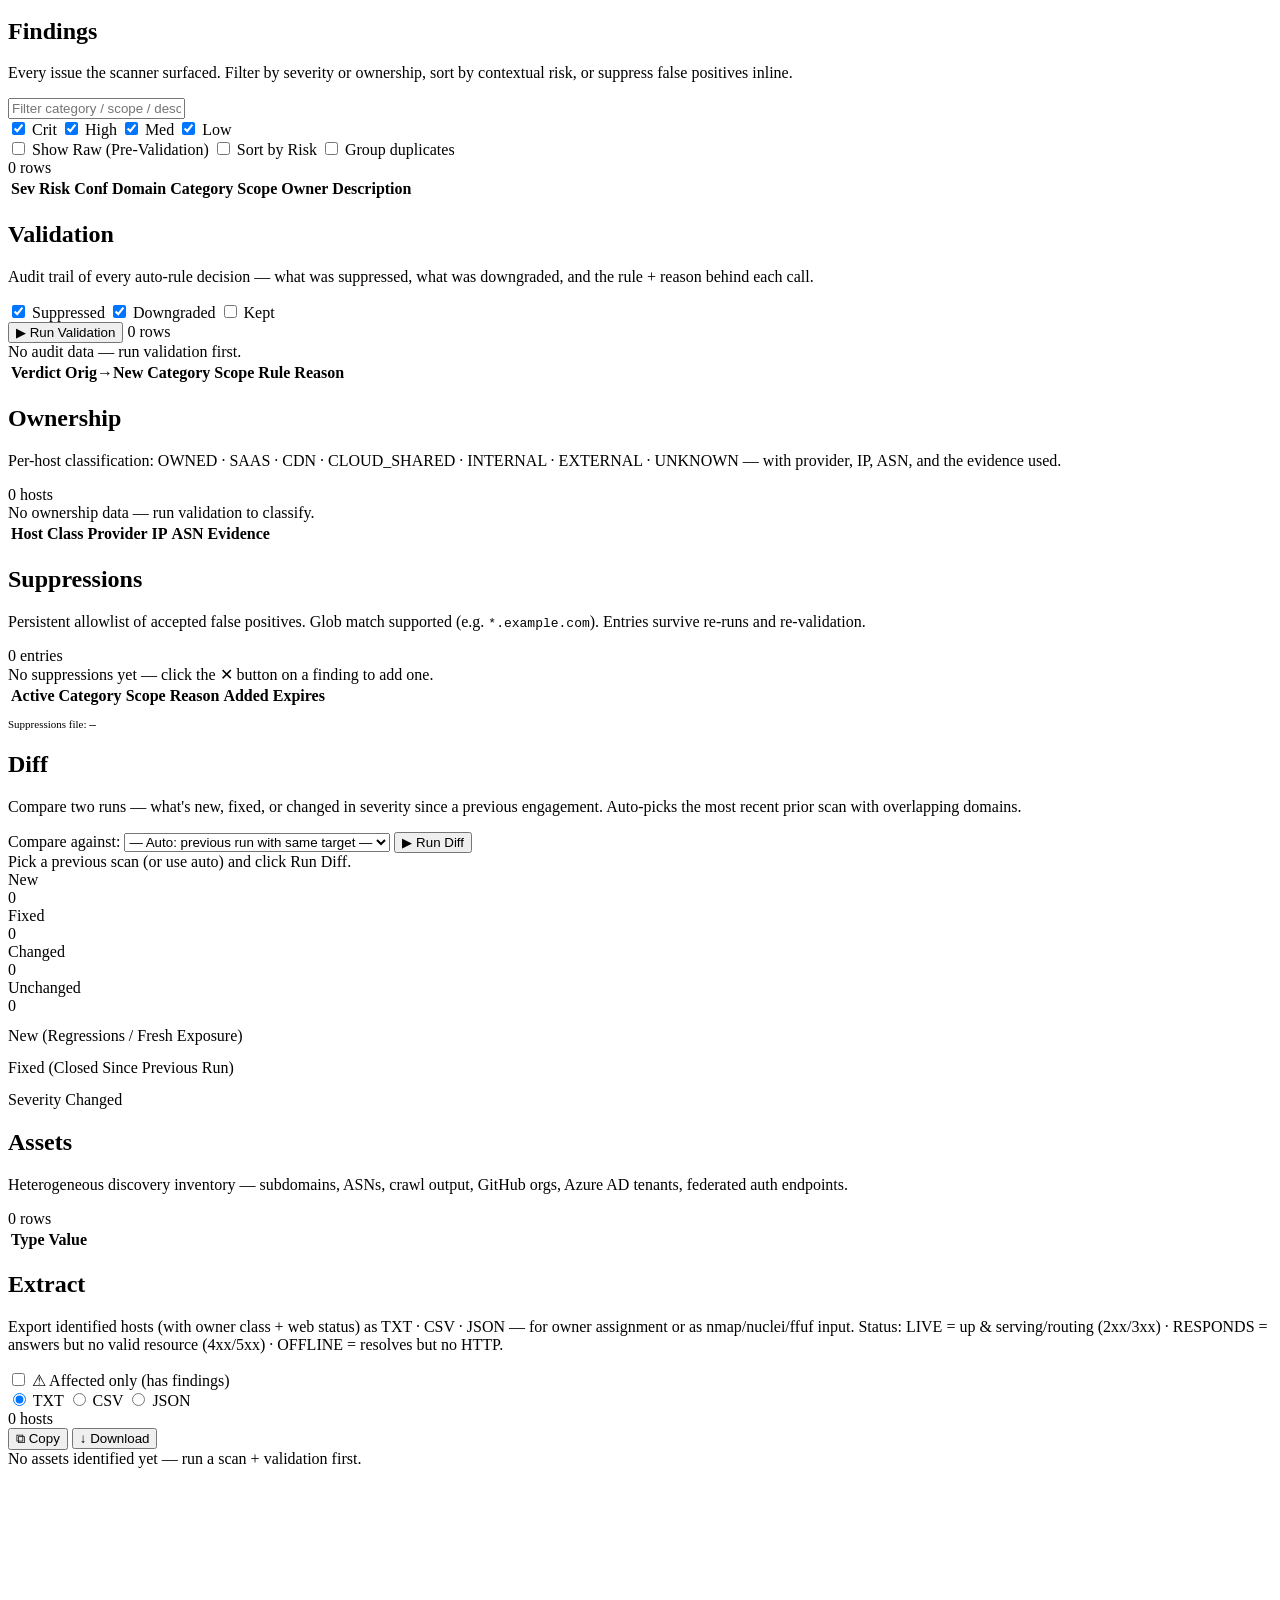
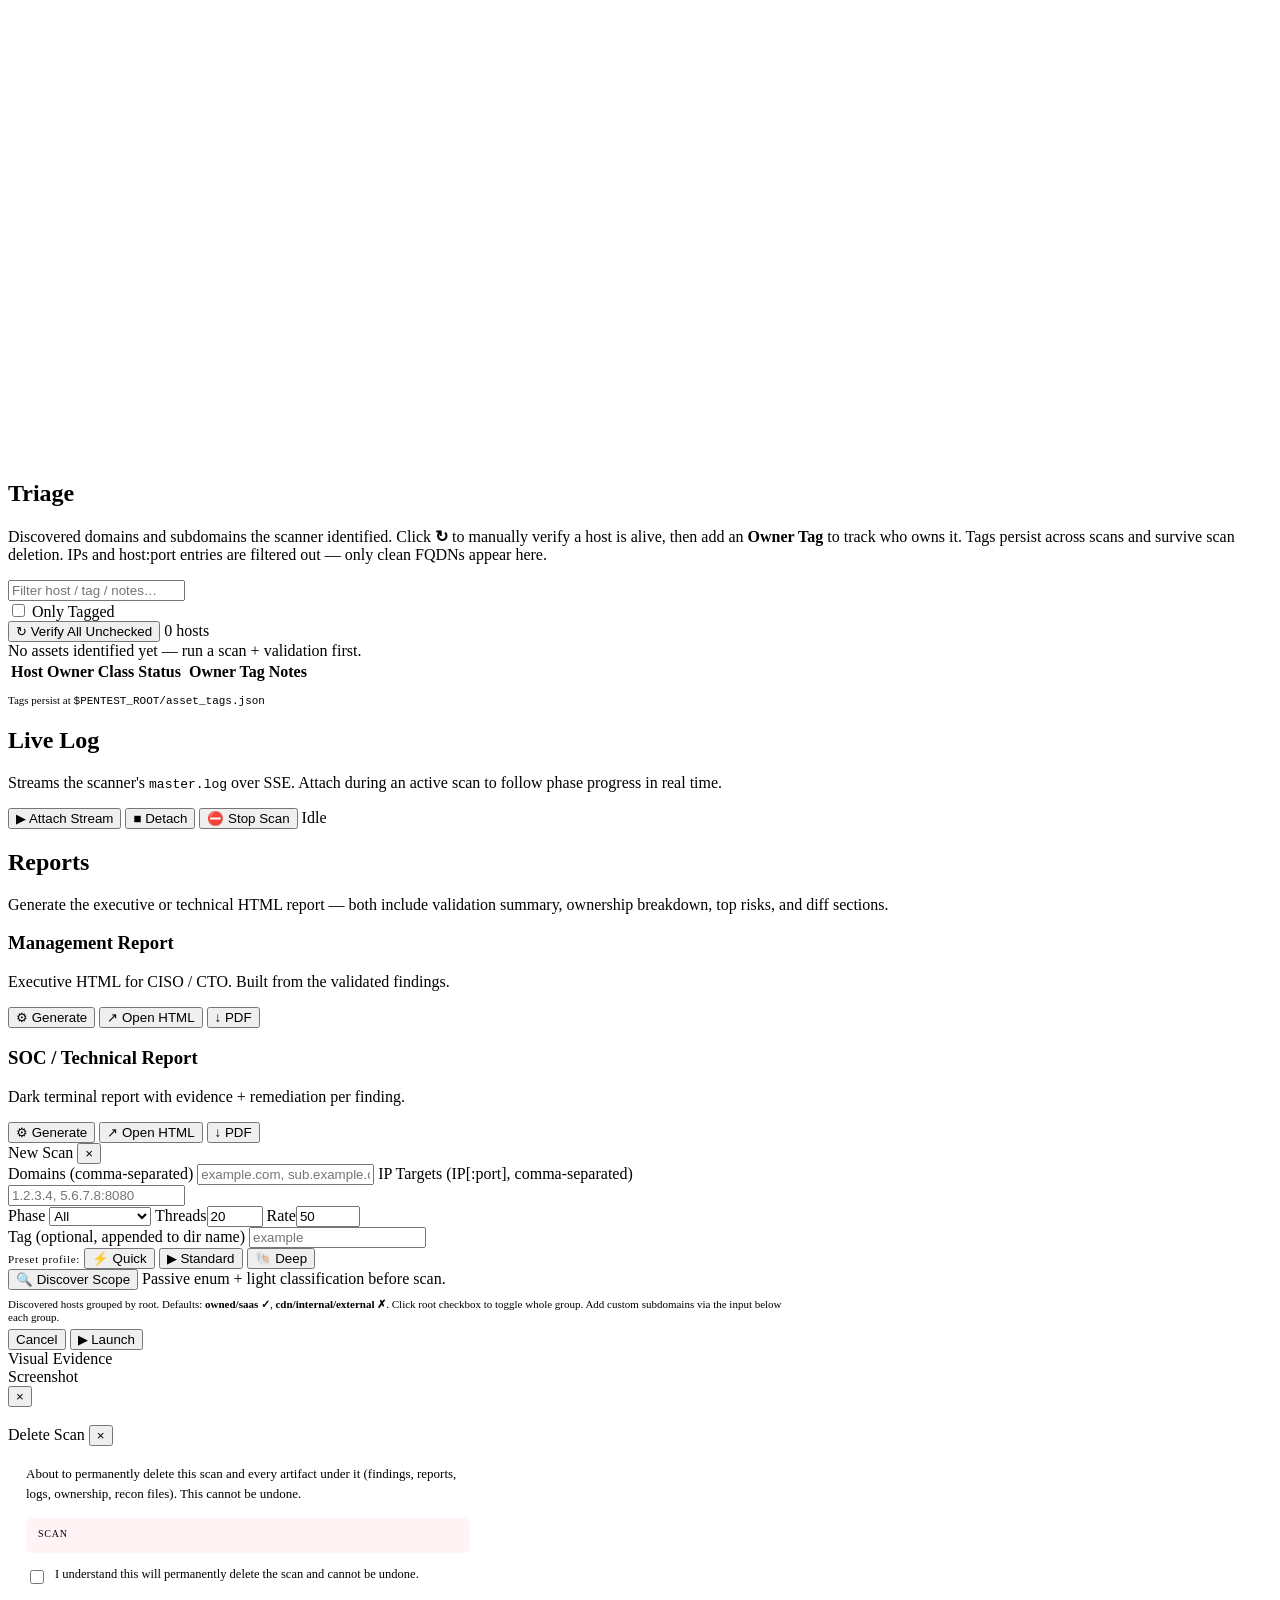
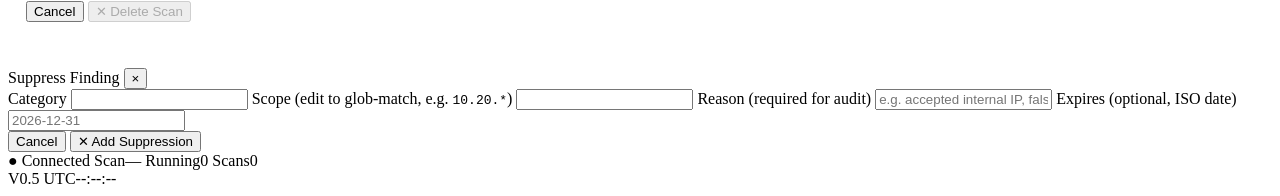
==== commit 11bb5ab3: "fix: correct web-liveness parsing, resolve fallback, and dup panel IDs Scanner (extpentest.sh): - _r" ====
--- a/dashboard/static/index.html
+++ b/dashboard/static/index.html
@@ -281,11 +281,11 @@
       <div class="toolbar">
         <span class="dim" id="sup-count">0 entries</span>
       </div>
-      <div id="sup-empty" class="empty hidden">No suppressions yet — click the ✕ button on a finding to add one.</div>
-      <div class="table-wrap" id="sup-wrap">
+      <div id="supp-empty" class="empty hidden">No suppressions yet — click the ✕ button on a finding to add one.</div>
+      <div class="table-wrap" id="supp-wrap">
         <table class="data">
           <thead><tr><th>Active</th><th>Category</th><th>Scope</th><th>Reason</th><th>Added</th><th>Expires</th><th></th></tr></thead>
-          <tbody id="sup-body"></tbody>
+          <tbody id="supp-body"></tbody>
         </table>
       </div>
       <div class="dim" style="margin-top:10px;font-size:11px">
@@ -355,13 +355,15 @@
         <div class="panel-head-main">
           <h2 class="panel-title">Extract</h2>
         </div>
-        <p class="panel-desc">Export identified hosts (with owner class + web status) as TXT · CSV · JSON — for owner assignment or as nmap/nuclei/ffuf input. Status: LIVE = serves a page · RESPONDS = 3xx/4xx · OFFLINE = resolves but no HTTP.</p>
+        <p class="panel-desc">Export identified hosts (with owner class + web status) as TXT · CSV · JSON — for owner assignment or as nmap/nuclei/ffuf input. Status: LIVE = up & serving/routing (2xx/3xx) · RESPONDS = answers but no valid resource (4xx/5xx) · OFFLINE = resolves but no HTTP.</p>
       </div>
       <div class="toolbar">
         <div id="x-classes" class="chip-group"></div>
         <div class="chip-group" id="x-webstatus"></div>
         <div class="chip-group">
-          <label><input type="checkbox" id="x-with-findings"> Only Hosts With Findings</label>
+          <label title="Export only hosts that have findings — the affected targets whose owners you need to notify with the report">
+            <input type="checkbox" id="x-with-findings"> ⚠ Affected only (has findings)
+          </label>
         </div>
         <div class="chip-group" id="x-format-group">
           <label><input type="radio" name="xfmt" value="txt" checked> TXT</label>
